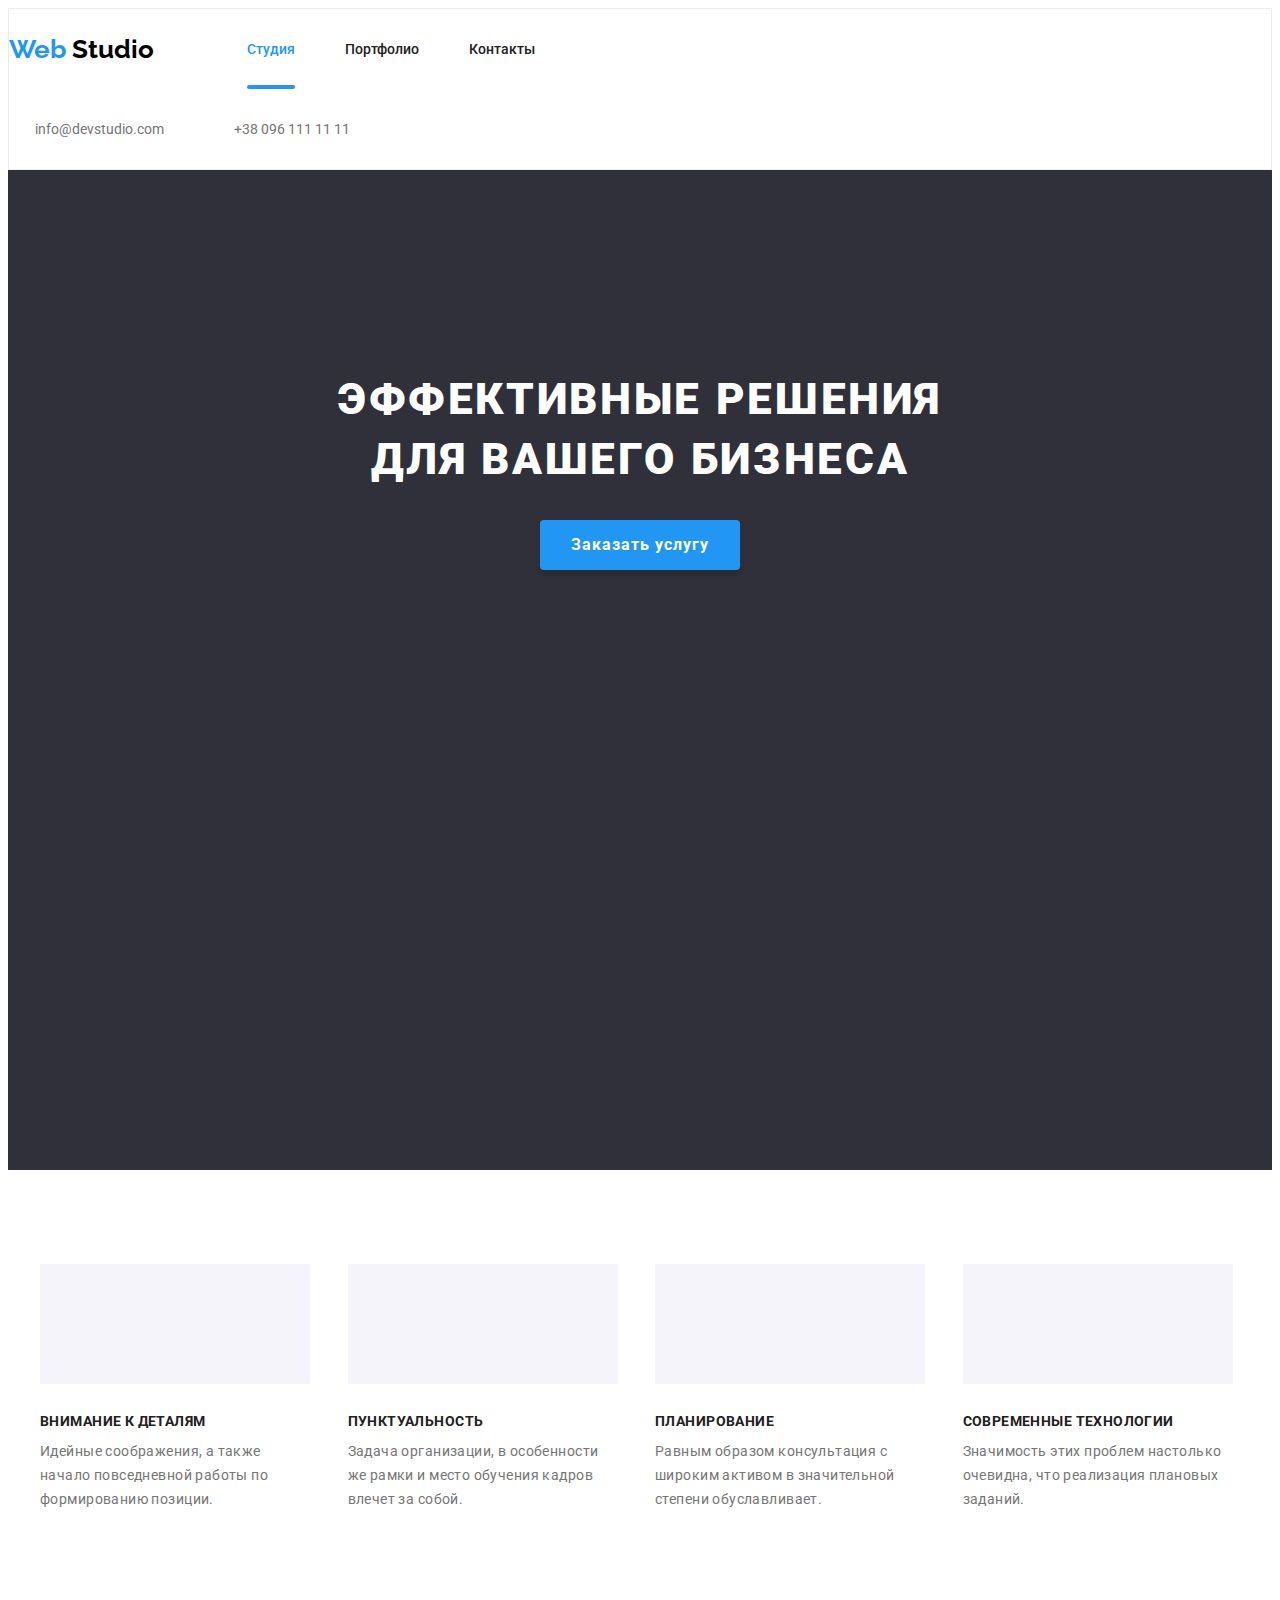
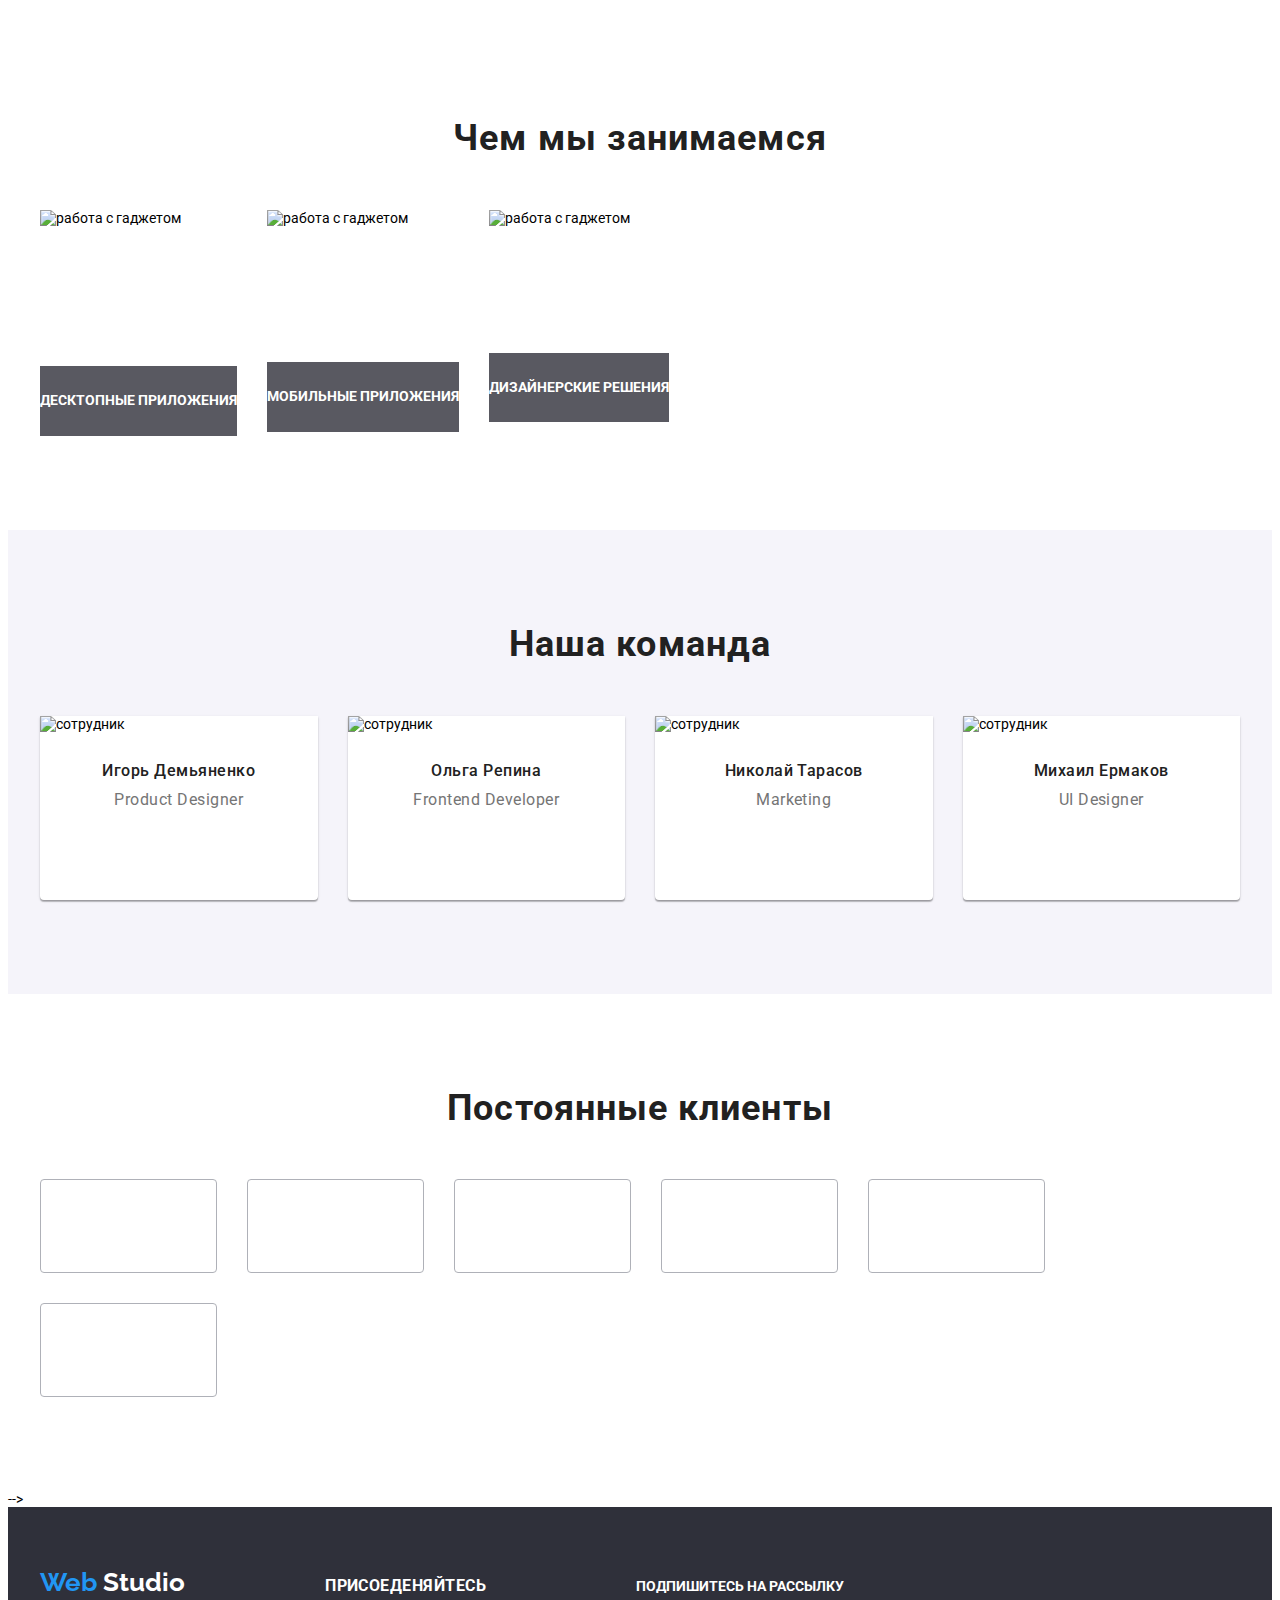
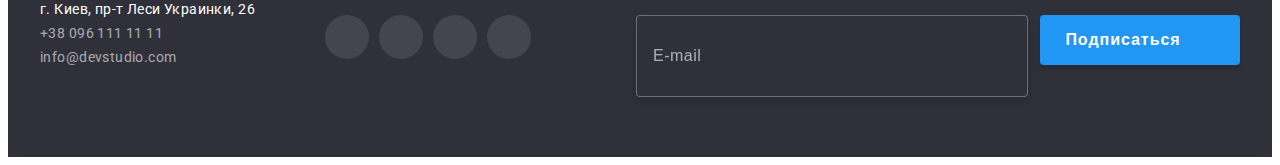
==== index.html @ 752e6f94 "Add pic" ====
<!DOCTYPE html>
<html lang="ru">
	<head>
		<meta charset="UTF-8" />
		<meta http-equiv="X-UA-Compatible" content="IE=edge" />
		<meta
			name="viewport"
			content="width=device-width, initial-scale=1.0"
		/>
		<title>WebStudio</title>
		<link
			rel="preconnect"
			href="https://fonts.googleapis.com"
		/>
		<link
			rel="preconnect"
			href="https://fonts.gstatic.com"
			crossorigin
		/>
		<link
			href="https://fonts.googleapis.com/css2?family=Montserrat:ital,wght@0,700;1,400&family=Raleway:wght@700&family=Roboto:wght@400;500;700;900&display=swap"
			rel="stylesheet"
		/>
		<link
			rel="stylesheet"
			href="https://cdnjs.cloudflare.com/ajax/libs/modern-normalize/1.1.0/modern-normalize.min.css"
			integrity="sha512-wpPYUAdjBVSE4KJnH1VR1HeZfpl1ub8YT/NKx4PuQ5NmX2tKuGu6U/JRp5y+Y8XG2tV+wKQpNHVUX03MfMFn9Q=="
			crossorigin="anonymous"
			referrerpolicy="no-referrer"
		/>
		<link rel="stylesheet" href="./css/main.css" />
	</head>
	<body class="body">
		<header class="header"
			<div class="conteiner">
				<nav class="nav">
					<a class="logo header__logo link" href="">
						<span class="logo-web">Web</span>
						Studio
					</a>
					<ul class="nav__list list">
						<li>
							<a
								class="nav__link link current"
								href="./index.html"
							>
								Студия
							</a>
						</li>
						<li>
							<a
								class="nav__link link"
								href="./portfolio.html"
							>
								Портфолио
							</a>
						</li>
						<li>
							<a class="nav__link link" href="">
								Контакты
							</a>
						</li>
					</ul>
				</nav>
				<ul class="adress list">
					<li>
						<a
							class="adress__mail link"
							href="mailme:info@devstudio.com"
						>
							<svg
								class="adress__mail-icon"
								width="16"
								height="12"
							>
								<use
									href="./images/symbol-defs.svg#icon-icon-mail"
								></use>
							</svg>
							info@devstudio.com
						</a>
					</li>
					<li>
						<a
							class="adress__tel link"
							href="tel:+380961111111"
						>
							<svg
								class="adress__tel-icon"
								width="10"
								height="16"
							>
								<use
									href="./images/symbol-defs.svg#icon-icon-tel"
								></use>
							</svg>
							+38 096 111 11 11
						</a>
					</li>
				</ul>
			</div>
		</header>
		<main>
			<section class="hero">
				<div class="conteiner">
					<h1 class="hero__text">
						Эффективные решения для вашего бизнеса
					</h1>
					<button
						class="hero__button button"
						type="button"
						data-modal-open
					>
						Заказать услугу
					</button>
				</div>
			</section>
			<section class="benefits section">
				<div class="conteiner">
					<h2 class="visually-hidden">преимущества</h2>
					<ul class="benefits__list list">
						<li class="benefits__li li">
							<div class="benefits__link link">
								<svg
									class="benefits__icon"
									width="70"
									height="70"
								>
									<use
										href="./images/symbol-defs.svg#icon-antenna"
									></use>
								</svg>
							</div>
							<h3 class="benefits__pre-text pre-text">
								Внимание к деталям
							</h3>
							<p class="benefits__text text">
								Идейные соображения, а также начало
								повседневной работы по формированию позиции.
							</p>
						</li>
						<li class="benefits__li li">
							<div class="benefits__link link">
								<svg
									class="benefits__icon"
									width="70"
									height="70"
								>
									<use
										href="./images/symbol-defs.svg#icon-clock"
									></use>
								</svg>
							</div>
							<h3 class="benefits__pre-text pre-text">
								Пунктуальность
							</h3>
							<p class="benefits__text text">
								Задача организации, в особенности же рамки и
								место обучения кадров влечет за собой.
							</p>
						</li>
						<li class="benefits__li li">
							<div class="benefits__link link">
								<svg
									class="benefits__icon"
									width="70"
									height="70"
								>
									<use
										href="./images/symbol-defs.svg#icon-diagram"
									></use>
								</svg>
							</div>
							<h3 class="benefits__pre-text pre-text">
								Планирование
							</h3>
							<p class="benefits__text text">
								Равным образом консультация с широким
								активом в значительной степени
								обуславливает.
							</p>
						</li>
						<li class="benefits__li li">
							<div class="benefits__link link">
								<svg
									class="benefits__icon"
									width="70"
									height="70"
								>
									<use
										href="./images/symbol-defs.svg#icon-astronaut"
									></use>
								</svg>
							</div>
							<h3 class="benefits__pre-text pre-text">
								Современные технологии
							</h3>
							<p class="benefits__text text">
								Значимость этих проблем настолько очевидна,
								что реализация плановых заданий.
							</p>
						</li>
					</ul>
				</div>
			</section>
			<section class="about section">
				<div class="conteiner">
					<h2 class="about__text top-text">
						Чем мы занимаемся
					</h2>
					<ul class="about__list list">
						<li class="about__li li">
							<img
								src="./images/work-on-gadjet-1.jpg"
								alt="работа с гаджетом"
								width="370"
								height="294"
							/>
							<h3 class="about__title">Десктопные приложения</h3>
						</li>
						<li class="about__li li">
							<img
								src="./images/work-on-gadjet-2.jpg"
								alt="работа с гаджетом"
								width="370"
								height="294"
							/>
							<h3 class="about__title">Мобильные приложения</h3>
						</li>
						<li class="about__li li">
							<img
								src="./images/work-on-gadjet-3.jpg"
								alt="работа с гаджетом"
								width="370"
								height="294"
							/>
							<h3 class="about__title">Дизайнерские решения</h3>
						</li>
					</ul>
				</div>
			</section>
			<section class="team section">
				<div class="conteiner">
					<h2 class="team__text text">Наша команда</h2>
					<ul class="team__list list">
						<li class="team__li li">
							<picture>		
								<source srcset="
								./images/team-1.jpg 1x,
								./images/team-1-2x.jpg 2x
								"
								media="(min-width: 1200px)"
								>
								<source srcset="
								./images/team-1-tab.jpg 1x,
								./images/team-1-tab-2x.jpg 2x
								"
								media="(min-width: 768px)"
								>
								<source srcset="
								./images/team-1-mob.jpg 1x,
								./images/team-1-mob-2x.jpg 2x
								"
								media="(min-width: 320px)"
								>
								<img
								src="./images/team-1-mob.jpg"
								alt="сотрудник"
								width="450"
								/>
							</picture>
							<div class="team__name">
								<h3 class="team__user text">
									Игорь Демьяненко
								</h3>
								<p lang="en" class="team__user-en text">
									Product Designer
								</p>
								<div class="conect">
								<ul class="conect__list list">
									<li class="conect__li li">
										<a
											href=""
											class="conect__link team-conect__link link"
										>
											<svg
												class="conect__icon"
												width="20"
												height="20"
											>
												<use
													href="./images/symbol-defs.svg#icon-instagram"
												></use>
											</svg>
										</a>
									</li>
									<li class="conect__li li">
										<a
											href=""
											class="conect__link team-conect__link  link"
										>
											<svg
												class="conect__icon"
												width="20"
												height="20"
											>
												<use
													href="./images/symbol-defs.svg#icon-twitter"
												></use>
											</svg>
										</a>
									</li>
									<li class="conect__li li">
										<a
											href=""
											class="conect__link team-conect__link  link"
										>
											<svg
												class="conect__icon"
												width="20"
												height="20"
											>
												<use
													href="./images/symbol-defs.svg#icon-facebook"
												></use>
											</svg>
										</a>
									</li>
									<li class="conect__li li">
										<a
											href=""
											class="conect__link team-conect__link  link"
										>
											<svg
												class="conect__icon"
												width="20"
												height="20"
											>
												<use
													href="./images/symbol-defs.svg#icon-linkedin"
												></use>
											</svg>
										</a>
									</li>
								</ul>
								</div>
							</div>
						</li>
						<li class="team__li li">
							<picture>		
								<source srcset="
								./images/team-2.jpg 1x,
								./images/team-2-2x.jpg 2x
								"
								media="(min-width: 1200px)"
								>
								<source srcset="
								./images/team-2-tab.jpg 1x,
								./images/team-2-tab-2x.jpg 2x
								"
								media="(min-width: 768px)"
								>
								<source srcset="
								./images/team-2-mob.jpg 1x,
								./images/team-2-mob-2x.jpg 2x
								"
								media="(min-width: 320px)"
								>
								<img
								src="./images/team-2-mob.jpg"
								alt="сотрудник"
								width="450"
								/>
							</picture>
							<div class="team__name">
								<h3 class="team__user text">Ольга Репина</h3>
								<p lang="en" class="team__user-en text">
									Frontend Developer
								</p>
								<div class="conect">
								<ul class="conect__list list">
									<li class="conect__li li">
										<a
											href=""
											class="conect__link team-conect__link  link"
										>
											<svg
												class="conect__icon"
												width="20"
												height="20"
											>
												<use
													href="./images/symbol-defs.svg#icon-instagram"
												></use>
											</svg>
										</a>
									</li>
									<li class="conect__li li">
										<a
											href=""
											class="conect__link team-conect__link  link"
										>
											<svg
												class="conect__icon"
												width="20"
												height="20"
											>
												<use
													href="./images/symbol-defs.svg#icon-twitter"
												></use>
											</svg>
										</a>
									</li>
									<li class="conect__li li">
										<a
											href=""
											class="conect__link team-conect__link  link"
										>
											<svg
												class="conect__icon"
												width="20"
												height="20"
											>
												<use
													href="./images/symbol-defs.svg#icon-facebook"
												></use>
											</svg>
										</a>
									</li>
									<li class="conect__li li">
										<a
											href=""
											class="conect__link team-conect__link  link"
										>
											<svg
												class="conect__icon"
												width="20"
												height="20"
											>
												<use
													href="./images/symbol-defs.svg#icon-linkedin"
												></use>
											</svg>
										</a>
									</li>
								</ul>
								</div>
							</div>
						</li>
						<li class="team__li li">
							<picture>		
								<source srcset="
								./images/team-3.jpg 1x,
								./images/team-3-2x.jpg 2x
								"
								media="(min-width: 1200px)"
								>
								<source srcset="
								./images/team-3-tab.jpg 1x,
								./images/team-3-tab-2x.jpg 2x
								"
								media="(min-width: 768px)"
								>
								<source srcset="
								./images/team-3-mob.jpg 1x,
								./images/team-3-mob-2x.jpg 2x
								"
								media="(min-width: 320px)"
								>
								<img
								src="./images/team-3-mob.jpg"
								alt="сотрудник"
								width="450"
								/>
							</picture>
							<div class="team__name">
								<h3 class="team__user text">
									Николай Тарасов
								</h3>
								<p lang="en" class="team__user-en text">
									Marketing
								</p>
								<div class="conect">
								<ul class="conect__list list">
									<li class="conect__li li">
										<a
											href=""
											class="conect__link team-conect__link  link"
										>
											<svg
												class="conect__icon"
												width="20"
												height="20"
											>
												<use
													href="./images/symbol-defs.svg#icon-instagram"
												></use>
											</svg>
										</a>
									</li>
									<li class="conect__li li">
										<a
											href=""
											class="conect__link team-conect__link  link"
										>
											<svg
												class="conect__icon"
												width="20"
												height="20"
											>
												<use
													href="./images/symbol-defs.svg#icon-twitter"
												></use>
											</svg>
										</a>
									</li>
									<li class="conect__li li">
										<a
											href=""
											class="conect__link team-conect__link  link"
										>
											<svg
												class="conect__icon"
												width="20"
												height="20"
											>
												<use
													href="./images/symbol-defs.svg#icon-facebook"
												></use>
											</svg>
										</a>
									</li>
									<li class="conect__li li">
										<a
											href=""
											class="conect__link team-conect__link  link"
										>
											<svg
												class="conect__icon"
												width="20"
												height="20"
											>
												<use
													href="./images/symbol-defs.svg#icon-linkedin"
												></use>
											</svg>
										</a>
									</li>
								</ul>
							</div>
							</div>
						</li>
						<li class="team__li li">
							<picture>		
								<source srcset="
								./images/team-4.jpg 1x,
								./images/team-4-2x.jpg 2x
								"
								media="(min-width: 1200px)"
								>
								<source srcset="
								./images/team-4-tab.jpg 1x,
								./images/team-4-tab-2x.jpg 2x
								"
								media="(min-width: 768px)"
								>
								<source srcset="
								./images/team-4-mob.jpg 1x,
								./images/team-4-mob-2x.jpg 2x
								"
								media="(min-width: 320px)"
								>
								<img
								src="./images/team-4-mob.jpg"
								alt="сотрудник"
								width="450"
								/>
							</picture>
							<div class="team__name">
								<h3 class="team__user text">
									Михаил Ермаков
								</h3>
								<p lang="en" class="team__user-en text">
									UI Designer
								</p>
								<div class="conect">
								<ul class="conect__list list">
									<li class="conect__li li">
										<a
											href=""
											class="conect__link team-conect__link  link"
										>
											<svg
												class="conect__icon"
												width="20"
												height="20"
											>
												<use
													href="./images/symbol-defs.svg#icon-instagram"
												></use>
											</svg>
										</a>
									</li>
									<li class="conect__li li">
										<a
											href=""
											class="conect__link team-conect__link  link"
										>
											<svg
												class="conect__icon"
												width="20"
												height="20"
											>
												<use
													href="./images/symbol-defs.svg#icon-twitter"
												></use>
											</svg>
										</a>
									</li>
									<li class="conect__li li">
										<a
											href=""
											class="conect__link team-conect__link  link"
										>
											<svg
												class="conect__icon"
												width="20"
												height="20"
											>
												<use
													href="./images/symbol-defs.svg#icon-facebook"
												></use>
											</svg>
										</a>
									</li>
									<li class="conect__li li">
										<a
											href=""
											class="conect__link team-conect__link  link"
										>
											<svg
												class="conect__icon"
												width="20"
												height="20"
											>
												<use
													href="./images/symbol-defs.svg#icon-linkedin"
												></use>
											</svg>
										</a>
									</li>
								</ul>
							</div>
							</div>
						</li>
					</ul>
				</div>
			</section>
			<section class="client">
				<div class="conteiner">
					<h2 class="client__text text">
						Постоянные клиенты
					</h2>
					<ul class="client__list list">
						<li class="client__li li">
							<a href="" class="client__link link">
								<svg class="client__icon">
									<use
										href="./images/symbol-defs.svg#icon-Logo1"
									></use>
								</svg>
							</a>
						</li>
						<li class="client__li li">
							<a href="" class="client__link link">
								<svg class="client__icon">
									<use
										href="./images/symbol-defs.svg#icon-Logo2"
									></use>
								</svg>
							</a>
						</li>
						<li class="client__li li">
							<a href="" class="client__link link">
								<svg class="client__icon">
									<use
										href="./images/symbol-defs.svg#icon-Logo3"
									></use>
								</svg>
							</a>
						</li>
						<li class="client__li li">
							<a href="" class="client__link link">
								<svg class="client__icon">
									<use
										href="./images/symbol-defs.svg#icon-Logo4"
									></use>
								</svg>
							</a>
						</li>
						<li class="client__li li">
							<a href="" class="client__link link">
								<svg class="client__icon">
									<use
										href="./images/symbol-defs.svg#icon-Logo5"
									></use>
								</svg>
							</a>
						</li>
						<li class="client__li li">
							<a href="" class="client__link link">
								<svg class="client__icon">
									<use
										href="./images/symbol-defs.svg#icon-Logo6"
									></use>
								</svg>
							</a>
						</li>
					</ul>
				</div>
			</section> -->
		</main>
		<footer class="footer">
			<div class="footer__div conteiner">
				<div class="footer-adress">
					<div class="logo">
						<a class="logo footer__logo link" href="">
							<span class="logo-web">Web</span>
							Studio
						</a>
					</div>
					<address class="address">
						<ul class="address__list list">
							<li class="address__li li">
								<a
									class="address__link link"
									href="https://goo.gl/maps/4PKTX66ogqM9RahL6"
									target="_blank"
									rel="noopener noreferrer"
								>
									<span>
										г. Киев, пр-т Леси Украинки, 26
									</span>
								</a>
							</li>
							<li class="address__li li">
								<a
									class="address__tel link"
									href="tel:+380961111111"
								>
									+38 096 111 11 11
								</a>
							</li>
							<li class="address__li li">
								<a
									class="address__mail link"
									href="mailme:info@devstudio.com"
								>
									info@devstudio.com
								</a>
							</li>
						</ul>
					</address>
				</div>
				<div class="conect">
					<h2 class="conect__text">ПРИСОЕДЕНЯЙТЕСЬ</h2>
					<div class="footer-social">
					<ul class="conect__list list">
						<li class="conect__li li">
							<a href="" class="conect__link footer-conect__ink  link">
								<svg
									class="conect__icon"
									width="20"
									height="20"
								>
									<use
										href="./images/symbol-defs.svg#icon-instagram"
									></use>
								</svg>
							</a>
						</li>
						<li class="conect__li li">
							<a href="" class="conect__link footer-conect__ink link">
								<svg
									class="conect__icon"
									width="20"
									height="20"
								>
									<use
										href="./images/symbol-defs.svg#icon-twitter"
									></use>
								</svg>
							</a>
						</li>
						<li class="conect__li li">
							<a href="" class="conect__link footer-conect__ink link">
								<svg
									class="conect__icon"
									width="20"
									height="20"
								>
									<use
										href="./images/symbol-defs.svg#icon-facebook"
									></use>
								</svg>
							</a>
						</li>
						<li class="conect__li li">
							<a href="" class="conect__link footer-conect__ink link">
								<svg
									class="conect__icon"
									width="20"
									height="20"
								>
									<use
										href="./images/symbol-defs.svg#icon-linkedin"
									></use>
								</svg>
							</a>
						</li>
					</ul>
					</div>
				</div>
				<div class="subscribe">
					<b class="subscribe__title">
						Подпишитесь на рассылку
					</b>
					<form>
						<div class="subscribe__form">
							<label for="email" class="form-mail"></label>
							<input
								class="subscribe__mail"
								type="email"
								name="mail"
								id="email"
								placeholder="E-mail"
							/>
							<button class="subscribe__button" type="submit">
								Подписаться
								<svg
									class="subscribe__button-icon"
									width="24"
									height="24"
								>
									<use
										href="./images/symbol-defs.svg#icon-icon-send"
									></use>
								</svg>
							</button>
						</div>
					</form>
				</div>
			</div>
		</footer>
		<div class="backdrop is-hidden" data-modal>
			<div class="modal">
				<button
					type="button"
					class="modal-close"
					data-modal-close
				>
					<svg
						class="conect-sotial-icon"
						width="11"
						height="11"
					>
						<use
							href="./images/symbol-defs.svg#close-black"
						></use>
					</svg>
				</button>
				<p class="modal-titel">
					Оставьте свои данные, мы вам перезвоним
				</p>
				<form>
					<div class="modal-field">
						<label for="user-name" class="modal-label">
							Имя
						</label>
						<div class="input-wrap">
							<input
								type="text"
								class="modal-input"
								name="user-name"
								required
								id="user-name"
							/>
							<svg
								class="modal-icon"
								width="18"
								height="18"
							>
								<use
									href="./images/symbol-defs.svg#icon-person"
								></use>
							</svg>
						</div>
					</div>
					<div class="modal-field">
						<label for="user-tel" class="modal-label">
							Телефон
						</label>
						<div class="input-wrap">
							<input
								type="tel"
								class="modal-input"
								name="user-tel"
								required
								id="user-tel"
							/>
							<svg
								class="modal-icon"
								width="18"
								height="18"
							>
								<use
									href="./images/symbol-defs.svg#icon-phone"
								></use>
							</svg>
						</div>
					</div>
					<div class="modal-field">
						<label for="user-email" class="modal-label">
							Почта
						</label>
						<div class="input-wrap">
							<input
								type="email"
								class="modal-input"
								name="user-email"
								required
								id="user-email"
							/>
							<svg
								class="modal-icon"
								width="18"
								height="18"
							>
								<use
									href="./images/symbol-defs.svg#icon-email"
								></use>
							</svg>
						</div>
					</div>
					<div class="modal-field">
						<label for="user-text" class="modal-label">
							Коментарий
						</label>
						<textarea
							name="user-text"
							id="user-text"
							placeholder="Введите текст"
							class="modal-text"
						></textarea>
					</div>
					<div class="modal-field">
						<input
							type="checkbox"
							name="privacy"
							id="privacy"
							class="modal-check visually-hidden"
							value="true"
						/>
						<label for="privacy" class="modal-privicy">
							Соглашаюсь с рассылкой и принимаю
							<a class="privacy-link" href="">
								Условия договора
							</a>
						</label>
					</div>
					<button type="submit" class="modal-button">
						Отправить
					</button>
				</form>
			</div>
		</div>
		<script src="./js/modal.js"></script>
	</body>
</html>
---- css/main.css ----
p,
h1,
h2,
h3,
h4,
h5,
h6 {
  margin: 0;
}

ul,
ol {
  margin: 0;
  padding-left: 0;
}

button {
  cursor: pointer;
}

img {
  display: block;
  max-width: 100%;
  height: auto;
  width: 100%;
}

body {
  font-family: "Roboto", sans-serif;
  font-size: 14px;
}

.list {
  list-style: none;
}

.link {
  text-decoration: none;
}

.pre-text {
  color: var(--main-txt-color);
}

.text {
  color: var(--paragraf-txt-color);
  font-family: "Roboto";
}

.section {
  padding: 94px 0;
}

.button {
  cursor: pointer;
}

:root {
  --paragraf-txt-color: #757575;
  --main-txt-color: #212121;
  --accent-color: #2196f3;
  --white-color: #ffffff;
}

.visually-hidden {
  position: absolute;
  white-space: nowrap;
  width: 1px;
  height: 1px;
  overflow: hidden;
  border: 0;
  padding: 0;
  clip: rect(0 0 0 0);
  clip-path: inset(50%);
  margin: -1px;
}

.conteiner {
  margin-left: auto;
  margin-right: auto;
  padding-left: 15px;
  padding-right: 15px;
}
@media screen and (min-width: 480px) {
  .conteiner {
    width: 480px;
  }
}
@media screen and (min-width: 768px) {
  .conteiner {
    width: 768px;
  }
}
@media screen and (min-width: 1200px) {
  .conteiner {
    width: 1200px;
  }
}

.conect__list {
  display: flex;
  justify-content: center;
}

.conect__li {
  width: 44px;
  height: 44px;
  margin-right: 10px;
}

.conect__li:last-child {
  margin: 0;
}

.conect__link {
  width: 100%;
  height: 100%;
  border-radius: 50%;
  display: flex;
  align-items: center;
  justify-content: center;
}

.conect__icon {
  fill: currentColor;
  transition: transform 250ms cubic-bezier(0.4, 0, 0.2, 1);
}

.conect__link:hover,
.conect__link:focus {
  background-color: var(--accent-color);
  color: var(--white-color);
}

.backdrop {
  width: 100%;
  height: 100%;
  background-color: rgba(0, 0, 0, 0.2);
  position: fixed;
  top: 0;
  transition: opacity 300ms, visibility 300ms;
}

.modal {
  width: 528px;
  min-height: 581px;
  background-color: var(--white-color);
  box-shadow: 0px 1px 3px rgba(0, 0, 0, 0.12), 0px 1px 1px rgba(0, 0, 0, 0.14), 0px 2px 1px rgba(0, 0, 0, 0.2);
  border-radius: 4px;
  position: absolute;
  top: 50%;
  left: 50%;
  transform: translate(-50%, -50%) scale(1);
  transition: transform 250ms;
  padding: 40px;
}
.backdrop.is-hidden .modal {
  transform: translate -50%, -50% scale(0);
}

.modal-close {
  width: 30px;
  height: 30px;
  background-color: transparent;
  border: 1px solid rgba(0, 0, 0, 0.1);
  border-radius: 50%;
  position: absolute;
  top: 8px;
  right: 8px;
}

.is-hidden {
  visibility: hidden;
  opacity: 0;
  pointer-events: none;
}

.modal-titel {
  text-align: center;
  font-weight: 700;
  font-size: 20px;
  margin-bottom: 12px;
}

.modal-field {
  margin-bottom: 10px;
}

.input-wrap {
  position: relative;
}

.modal-icon {
  position: absolute;
  left: 12px;
  top: 50%;
  transform: translateY(-50%);
}
.modal-input:focus + .modal-icon {
  fill: var(--accent-color);
}

.modal-input {
  width: 100%;
  height: 40px;
  border: 1px solid rgba(33, 33, 33, 0.2);
  border-radius: 4px;
  padding-left: 42px;
  outline: none;
}
.modal-input:focus {
  border-color: var(--accent-color);
}

.modal-label {
  font-weight: 400;
  font-size: 12px;
  color: var(--paragraf-txt-color);
  margin-bottom: 4px;
}

.modal-text {
  width: 100%;
  height: 120px;
  border: 1px solid rgba(33, 33, 33, 0.2);
  border-radius: 4px;
  margin-bottom: 10px;
  resize: none;
  outline: none;
  padding-left: 16px;
  font-size: 14px;
}
.modal-text:focus {
  border-color: var(--accent-color);
}

.modal-privicy {
  font-weight: 400;
  font-size: 14px;
  color: var(--paragraf-txt-color);
  padding-bottom: 30px;
  display: flex;
  padding-left: 12px;
}
.modal-privicy::before {
  content: "";
  width: 16px;
  height: 15px;
  border: 2px solid var(--main-txt-color);
  border-radius: 3px;
  margin-right: 5px;
}

.modal-check:checked + .modal-privicy::before {
  background-color: var(--accent-color);
  background-image: url(../images/icon\ check.svg);
  border: none;
  background-repeat: no-repeat;
  background-position: center;
}

.privacy-link {
  margin-left: 4px;
  color: var(--accent-color);
}

.modal-button {
  min-width: 200px;
  height: 50px;
  font-family: inherit;
  font-weight: 700;
  font-size: 16px;
  line-height: 1.87;
  display: flex;
  align-items: center;
  text-align: center;
  letter-spacing: 0.06em;
  color: var(--white-color);
  background-color: var(--accent-color);
  border: 1px soild var(--accent-color);
  box-shadow: 0px 4px 4px rgba(0, 0, 0, 0.15);
  border-radius: 4px;
  display: block;
  margin-right: auto;
  margin-left: auto;
  transition: transform 250ms cubic-bezier(0.4, 0, 0.2, 1);
}

.logo {
  font-family: "Raleway", sans-serif;
  font-weight: 700;
  font-size: 26px;
  line-height: 1.19;
}

.logo-web {
  color: var(--accent-color);
}

.header {
  border: 1px solid #ececec;
}
.header .conteiner {
  display: flex;
}

.nav {
  display: flex;
  align-items: center;
}

.nav__list {
  display: flex;
}

.adress {
  display: flex;
  align-items: center;
  margin-left: auto;
}

.nav__list :not(:last-child) {
  margin-right: 50px;
}

.header__logo {
  color: black;
  margin-right: 93px;
}

.adress :not(:last-child) {
  margin-right: 50px;
}

.nav__link {
  color: var(--main-txt-color);
  font-weight: 500;
  display: block;
  padding: 32px 0;
  transition: transform 250ms cubic-bezier(0.4, 0, 0.2, 1);
}

.nav__link:hover,
.nav__link:focus {
  color: var(--accent-color);
}

.current {
  color: var(--accent-color);
}

.adress__mail,
.adress__tel {
  color: var(--paragraf-txt-color);
  display: block;
  padding: 32px 0;
  display: flex;
  transition: transform 250ms cubic-bezier(0.4, 0, 0.2, 1);
}

.adress__tel:hover,
.adress__tel:focus,
.adress__mail:hover,
.hadress__tel:focus {
  color: var(--accent-color);
}

.nav__link.current {
  position: relative;
  color: var(--accent-color);
}

.nav__link.current:after {
  content: "";
  position: absolute;
  width: 100%;
  height: 4px;
  background-color: var(--accent-color);
  border-radius: 2px;
  left: 0;
  bottom: 0;
}

.adress__mail-icon {
  fill: currentColor;
  margin-right: 10px;
}

.adress__tel-icon {
  fill: currentColor;
  margin-right: 10px;
}

.hero {
  background-color: #2f303a;
  background-image: linear-gradient(rgba(47, 48, 58, 0.4), rgba(47, 48, 58, 0.4)), url(../images/Hero-bg-mob.jpg);
  height: 600px;
  max-width: 1600px;
  background-repeat: no-repeat;
  background-position: center;
  background-size: cover;
  margin-right: auto;
  margin-left: auto;
  padding-top: 200px;
  padding-bottom: 200px;
}
@media (min-device-pixel-ratio: 2), (min-resolution: 192dpi), (min-resolution: 2dppx) {
  .hero {
    background-image: linear-gradient(rgba(47, 48, 58, 0.4), rgba(47, 48, 58, 0.4)), url(../images/Hero-bg-mob-2x.jpg);
  }
}
@media screen and (min-width: 768px) {
  .hero {
    background-image: linear-gradient(rgba(47, 48, 58, 0.4), rgba(47, 48, 58, 0.4)), url(../images/Hero-bg-tab.jpg);
  }
}
@media screen and (min-width: 768px) and (min-device-pixel-ratio: 2), screen and (min-width: 768px) and (min-resolution: 192dpi), screen and (min-width: 768px) and (min-resolution: 2dppx) {
  .hero {
    background-image: linear-gradient(rgba(47, 48, 58, 0.4), rgba(47, 48, 58, 0.4)), url(../images/Hero-bg-tab-2x.jpg);
  }
}
@media screen and (min-width: 1200px) {
  .hero {
    background-image: linear-gradient(rgba(47, 48, 58, 0.4), rgba(47, 48, 58, 0.4)), url(../images/Hero-bg.jpg);
  }
}
@media screen and (min-width: 1200px) and (min-device-pixel-ratio: 2), screen and (min-width: 1200px) and (min-resolution: 192dpi), screen and (min-width: 1200px) and (min-resolution: 2dppx) {
  .hero {
    background-image: linear-gradient(rgba(47, 48, 58, 0.4), rgba(47, 48, 58, 0.4)), url(../images/Hero-bg-2x.jpg);
  }
}

.hero__text {
  font-weight: 900;
  font-size: 44px;
  line-height: 1.36;
  text-align: center;
  letter-spacing: 0.06em;
  text-transform: uppercase;
  color: var(--white-color);
  margin-bottom: 30px;
  margin-right: auto;
  margin-left: auto;
  max-width: 696px;
}

.hero__button {
  min-width: 200px;
  height: 50px;
  font-family: inherit;
  font-weight: 700;
  font-size: 16px;
  line-height: 1.87;
  display: flex;
  align-items: center;
  text-align: center;
  letter-spacing: 0.06em;
  color: var(--white-color);
  background-color: var(--accent-color);
  border: 1px soild var(--accent-color);
  box-shadow: 0px 4px 4px rgba(0, 0, 0, 0.15);
  border-radius: 4px;
  display: block;
  margin-right: auto;
  margin-left: auto;
  transition: transform 250ms cubic-bezier(0.4, 0, 0.2, 1);
}

.hero__button:hover,
.hero__button:focus {
  background-color: #188ce8;
}

.benefits {
  padding-bottom: 60px;
  padding-top: 60px;
}
@media screen and (min-width: 1200px) {
  .benefits {
    padding-bottom: 94px;
    padding-top: 94px;
  }
}
.benefits__list {
  display: flex;
  flex-wrap: wrap;
  gap: 30px;
}
@media screen and (min-width: 768px) {
  .benefits__li {
    width: calc((100% - 30px) / 2);
  }
}
@media screen and (min-width: 1200px) {
  .benefits__li {
    width: calc((100% - 90px) / 4);
  }
}
.benefits__pre-text {
  font-weight: 700;
  font-size: 14px;
  line-height: 1.14;
  letter-spacing: 0.03em;
  text-transform: uppercase;
  color: var(--main-txt-color);
  margin-bottom: 10px;
}
.benefits__text {
  line-height: 1.71;
  letter-spacing: 0.03em;
  color: var(--paragraf-txt-color);
  margin-bottom: 18px;
  width: 270px;
}
.benefits__link {
  width: 270px;
  height: 120px;
  display: flex;
  align-items: center;
  justify-content: center;
  background-color: #f5f4fa;
  margin-bottom: 30px;
}

.about__text {
  font-weight: 700;
  font-size: 36px;
  line-height: 1.16;
  letter-spacing: 0.03em;
  color: var(--main-txt-color);
  margin-bottom: 50px;
  display: flex;
  justify-content: center;
}
.about__list {
  display: flex;
  flex-wrap: wrap;
  gap: 30px;
}
@media screen and (min-width: 768px) {
  .about__list {
    width: 768px;
  }
}
@media screen and (min-width: 1200px) {
  .about__list {
    width: 1200px;
  }
}

.about__title {
  width: 100%;
  left: 0;
  bottom: 0;
  padding: 27px 0;
  font-size: 14px;
  line-height: 1.14;
  text-align: center;
  text-transform: uppercase;
  color: var(--white-color);
  background: rgba(47, 48, 58, 0.8);
}

.team {
  background-color: #f5f4fa;
}
@media screen and (min-width: 1200px) {
  .team {
    padding-bottom: 94px;
    padding-top: 94px;
  }
}
.team__text {
  font-weight: 700;
  font-size: 36px;
  line-height: 1.16;
  letter-spacing: 0.03em;
  color: var(--main-txt-color);
  margin-bottom: 50px;
  display: flex;
  justify-content: center;
}
.team__list {
  display: flex;
  flex-wrap: wrap;
  gap: 30px;
}
.team__li {
  background-color: var(--white-color);
  box-shadow: 0px 1px 3px rgba(0, 0, 0, 0.12), 0px 1px 1px rgba(0, 0, 0, 0.14), 0px 2px 1px rgba(0, 0, 0, 0.2);
  border-radius: 0px 0px 4px 4px;
}
@media screen and (min-width: 768px) {
  .team__li {
    width: calc((100% - 30px) / 2);
  }
}
@media screen and (min-width: 1200px) {
  .team__li {
    width: calc((100% - 90px) / 4);
  }
}
.team__name {
  padding-top: 30px;
  padding-bottom: 30px;
}
.team__user {
  font-weight: 500;
  font-size: 16px;
  line-height: 1.18;
  letter-spacing: 0.03em;
  color: var(--main-txt-color);
  margin-bottom: 10px;
  display: flex;
  justify-content: center;
}
.team__user-en {
  font-size: 16px;
  line-height: 1.18;
  letter-spacing: 0.03em;
  color: var(--paragraf-txt-color);
  display: flex;
  justify-content: center;
  margin-bottom: 16px;
}

.team-conect__link {
  background-color: var(--white-color);
  color: #afb1b8;
}

.client {
  background-color: var(--white-color);
  padding-bottom: 60px;
  padding-top: 60px;
}
@media screen and (min-width: 1200px) {
  .client {
    padding-bottom: 94px;
    padding-top: 94px;
  }
}
.client__text {
  font-weight: 700;
  font-size: 36px;
  line-height: 1.16;
  letter-spacing: 0.03em;
  color: var(--main-txt-color);
  margin-bottom: 50px;
  display: flex;
  justify-content: center;
}
.client__list {
  display: flex;
  flex-wrap: wrap;
  gap: 30px;
}
.client__li {
  display: block;
  width: 170px;
  height: 92px;
  border: 1px solid #afb1b8;
  border-radius: 4px;
  width: calc((100% - 30px) / 2);
}
@media screen and (min-width: 768px) {
  .client__li {
    width: calc((100% - 60px) / 3);
  }
}
@media screen and (min-width: 1200px) {
  .client__li {
    width: calc((100% - 150px) / 6);
  }
}
.client__link {
  height: 100%;
  width: 100%;
  display: flex;
  align-items: center;
  justify-content: center;
  color: #afb1b8;
  transition: transform 250ms cubic-bezier(0.4, 0, 0.2, 1);
}
.client__li:hover, .client__li:focus, .client__link:hover, .client__link:focus {
  color: var(--accent-color);
  border-color: var(--accent-color);
}
.client__icon {
  fill: currentColor;
  height: 60px;
  width: 106px;
}

.section-work {
  background-color: var(--white-color);
  padding-bottom: 60px;
  padding-top: 60px;
}
@media screen and (min-width: 1200px) {
  .section-work {
    padding-bottom: 94px;
    padding-top: 94px;
  }
}

.button-ul {
  margin-bottom: 34px;
  display: flex;
  flex-wrap: wrap;
  gap: 8px;
}

.button-li {
  width: calc((100% - 24px) / 3);
}
@media screen and (min-width: 768px) {
  .button-li {
    width: calc((100% - 40px) / 5);
  }
}

.button-filter {
  border: none;
  font-family: inherit;
  font-weight: 500;
  font-size: 16px;
  line-height: 1.62;
  letter-spacing: 0.03em;
  color: var(--main-txt-color);
  border-radius: 4px;
  margin-left: 8px;
  padding: 6px 22px;
  transition: transform 250ms cubic-bezier(0.4, 0, 0.2, 1);
}

.button-filter:hover,
.button-filter:focus {
  background-color: var(--accent-color);
  color: var(--white-color);
}

.current-button {
  color: var(--white-color);
  background-color: var(--accent-color);
}

.work-list {
  display: flex;
  flex-wrap: wrap;
  gap: 30px;
}

.work-wrap {
  position: relative;
  overflow: hidden;
}

.work-li {
  background-color: var(--white-color);
  display: block;
  position: relative;
  transition: transform 250ms cubic-bezier(0.4, 0, 0.2, 1);
}
@media screen and (min-width: 768px) {
  .work-li {
    width: calc((100% - 30px) / 2);
  }
}
@media screen and (min-width: 1200px) {
  .work-li {
    width: calc((100% - 60px) / 3);
  }
}

.work-li:hover .work-li-text {
  transform: translateY(0);
}

.work-li-text {
  position: absolute;
  top: 0;
  color: var(--white-color);
  background-color: rgba(33, 150, 243, 0.9);
  line-height: 1.5;
  padding: 40px;
  height: 100%;
  transform: translateY(100%);
  transition: transform 250ms cubic-bezier(0.4, 0, 0.2, 1);
}

.work-li:hover,
.work-li:focus {
  box-shadow: 0px 1px 1px rgba(0, 0, 0, 0.12), 0px 4px 4px rgba(0, 0, 0, 0.06), 1px 4px 6px rgba(0, 0, 0, 0.16);
}

.work-li :not(:nth-child(3)) {
  margin-right: 0;
}

.work-name {
  font-weight: 700;
  font-size: 18px;
  line-height: 2;
  letter-spacing: 0.06em;
  color: var(--main-txt-color);
  margin-bottom: 4px;
}

.work-text {
  font-size: 16px;
  line-height: 1.87;
  letter-spacing: 0.03em;
  color: var(--paragraf-txt-color);
}

.work-card {
  display: block;
  background: #ffffff;
  border: 1px solid #eeeeee;
  width: 370px;
  border-top: 0;
  padding: 20px 24px;
}

.footer {
  background-color: #2f303a;
  padding-top: 60px;
  padding-bottom: 60px;
}

.footer__div {
  display: flex;
  align-items: baseline;
}

.address {
  box-sizing: border-box;
  margin-right: 70px;
}

.footer__logo {
  margin-bottom: 20px;
  color: var(--white-color);
}

.address__link {
  font-family: "Roboto";
  font-style: normal;
  line-height: 1.71;
  letter-spacing: 0.03em;
  color: var(--white-color);
}

.address__list {
  display: flex;
  flex-direction: column;
  margin-bottom: 9px;
}

.address__mail,
.address__tel {
  font-family: "Roboto";
  font-style: normal;
  line-height: 1.71;
  letter-spacing: 0.03em;
  color: rgba(255, 255, 255, 0.6);
  transition: transform 250ms cubic-bezier(0.4, 0, 0.2, 1);
}

.address__tel:hover,
.address__tel:focus,
.address__mail:hover,
.address__tel:focus {
  color: var(--accent-color);
}

.conect {
  box-sizing: border-box;
}

.conect__text {
  font-weight: 700;
  font-size: 16px;
  line-height: 1.14;
  letter-spacing: 0.03em;
  color: var(--white-color);
  margin-bottom: 20px;
}

.footer-conect__ink {
  background: rgba(255, 255, 255, 0.1);
  color: var(--white-color);
}

.online {
  padding-top: 72px;
  color: var(--white-color);
}

.subscribe {
  margin-left: auto;
  display: block;
}

.subscribe__title {
  display: inline-block;
  margin-bottom: 20px;
  font-size: 14px;
  font-weight: 700;
  line-height: 1.14;
  text-transform: uppercase;
  color: var(--white-color);
}

.subscribe__mail {
  width: 358px;
  height: 50px;
  padding: 15px 16px;
  margin-right: 12px;
  font-size: 16px;
  line-height: 1.25;
  display: flex;
  justify-content: center;
  align-items: center;
  letter-spacing: 0.03em;
  border: 1px solid rgba(255, 255, 255, 0.3);
  filter: drop-shadow(0px 4px 4px rgba(0, 0, 0, 0.15));
  border-radius: 4px;
  background: #2f303a;
  color: rgba(255, 255, 255, 0.6);
  outline: none;
  transition: border-color 250ms cubic-bezier(0.4, 0, 0.2, 1);
}

.subscribe__mail::placeholder {
  font-size: 16px;
  line-height: 1.25;
  color: rgba(255, 255, 255, 0.6);
}

.subscribe__mail:focus {
  border-color: var(--accent-color);
}

.subscribe__form {
  display: flex;
}

.subscribe__button {
  cursor: pointer;
  height: 50px;
  width: 200px;
  font-size: 16px;
  font-weight: 700;
  line-height: 1.88;
  display: inline-flex;
  justify-content: center;
  text-align: center;
  align-items: center;
  letter-spacing: 0.06em;
  background: var(--accent-color);
  box-shadow: 0px 4px 4px rgba(0, 0, 0, 0.15);
  border-radius: 4px;
  border: transparent;
  color: var(--white-color);
  transition: background-color 250ms cubic-bezier(0.4, 0, 0.2, 1);
}

.subscribe__button:hover {
  background-color: var(--accent-color);
}

.subscribe__button-icon {
  margin-left: 10px;
  fill: var(--white-color);
}/*# sourceMappingURL=main.css.map */
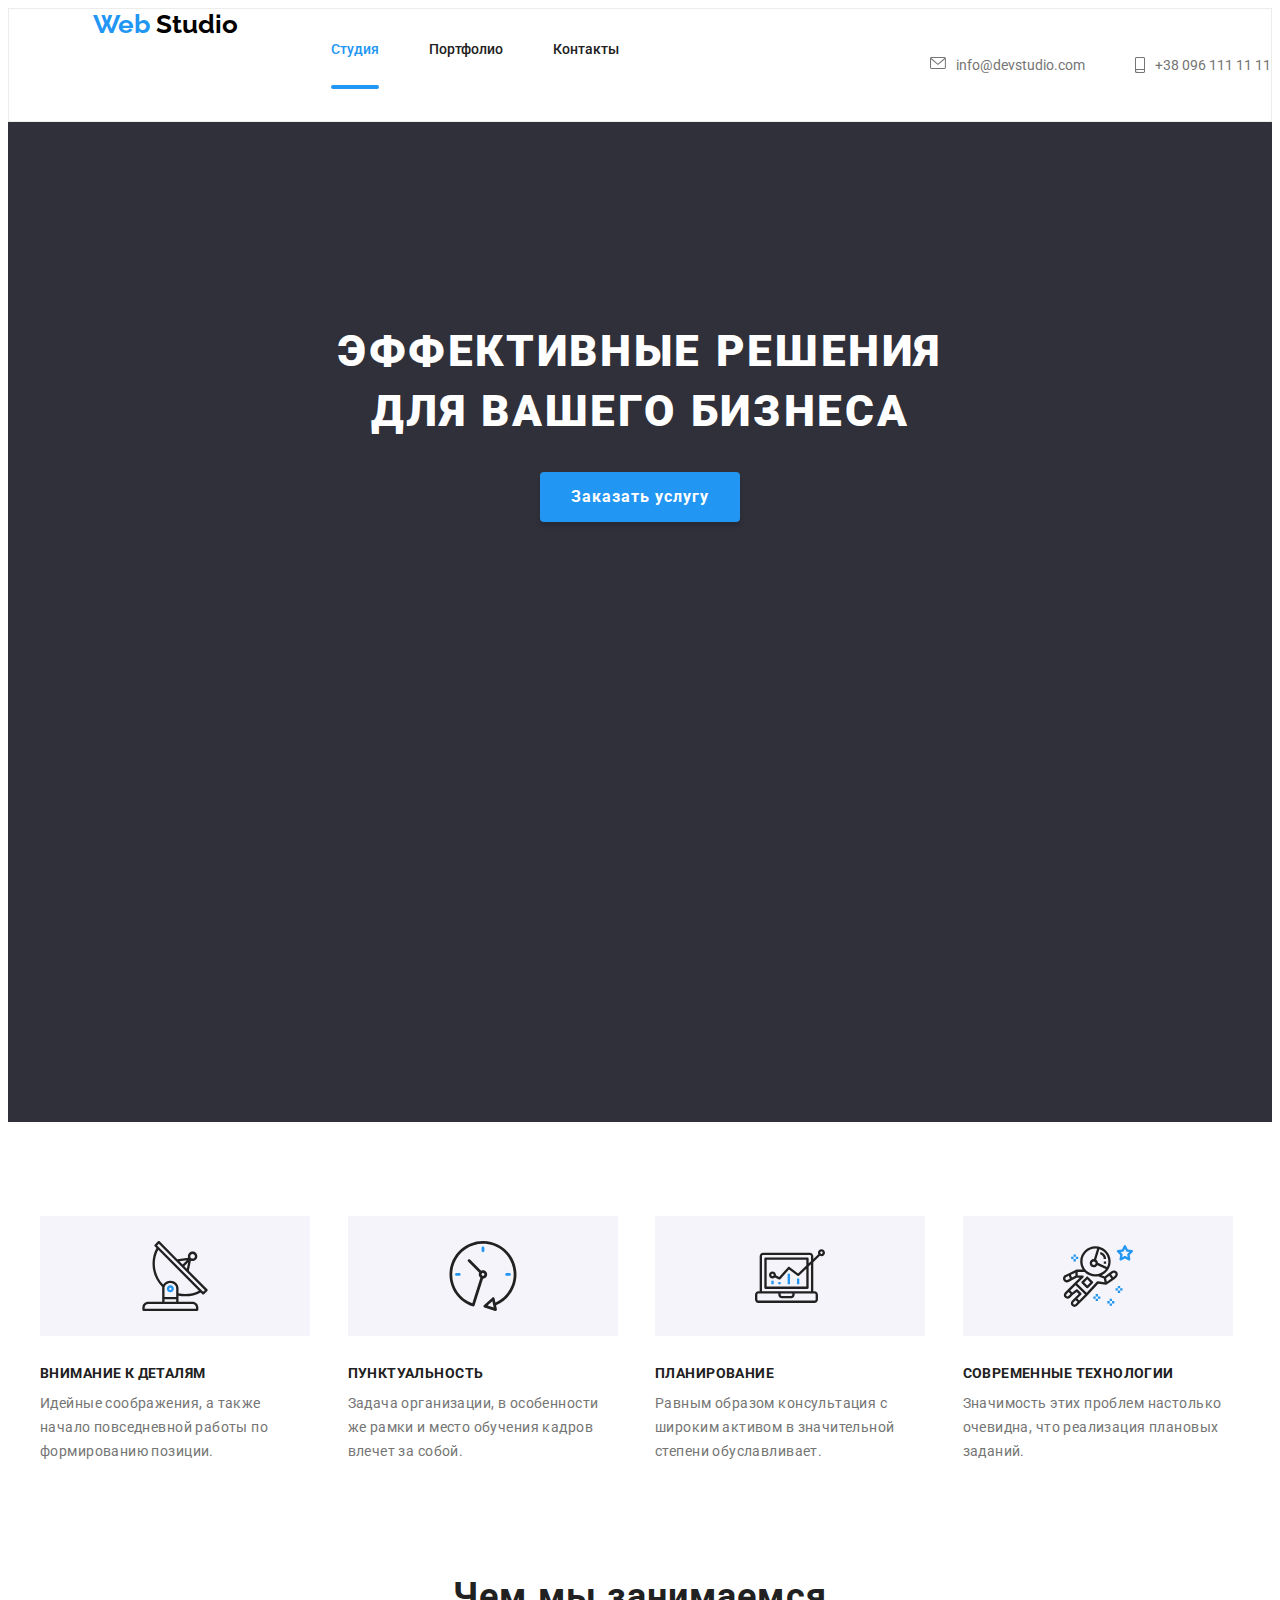
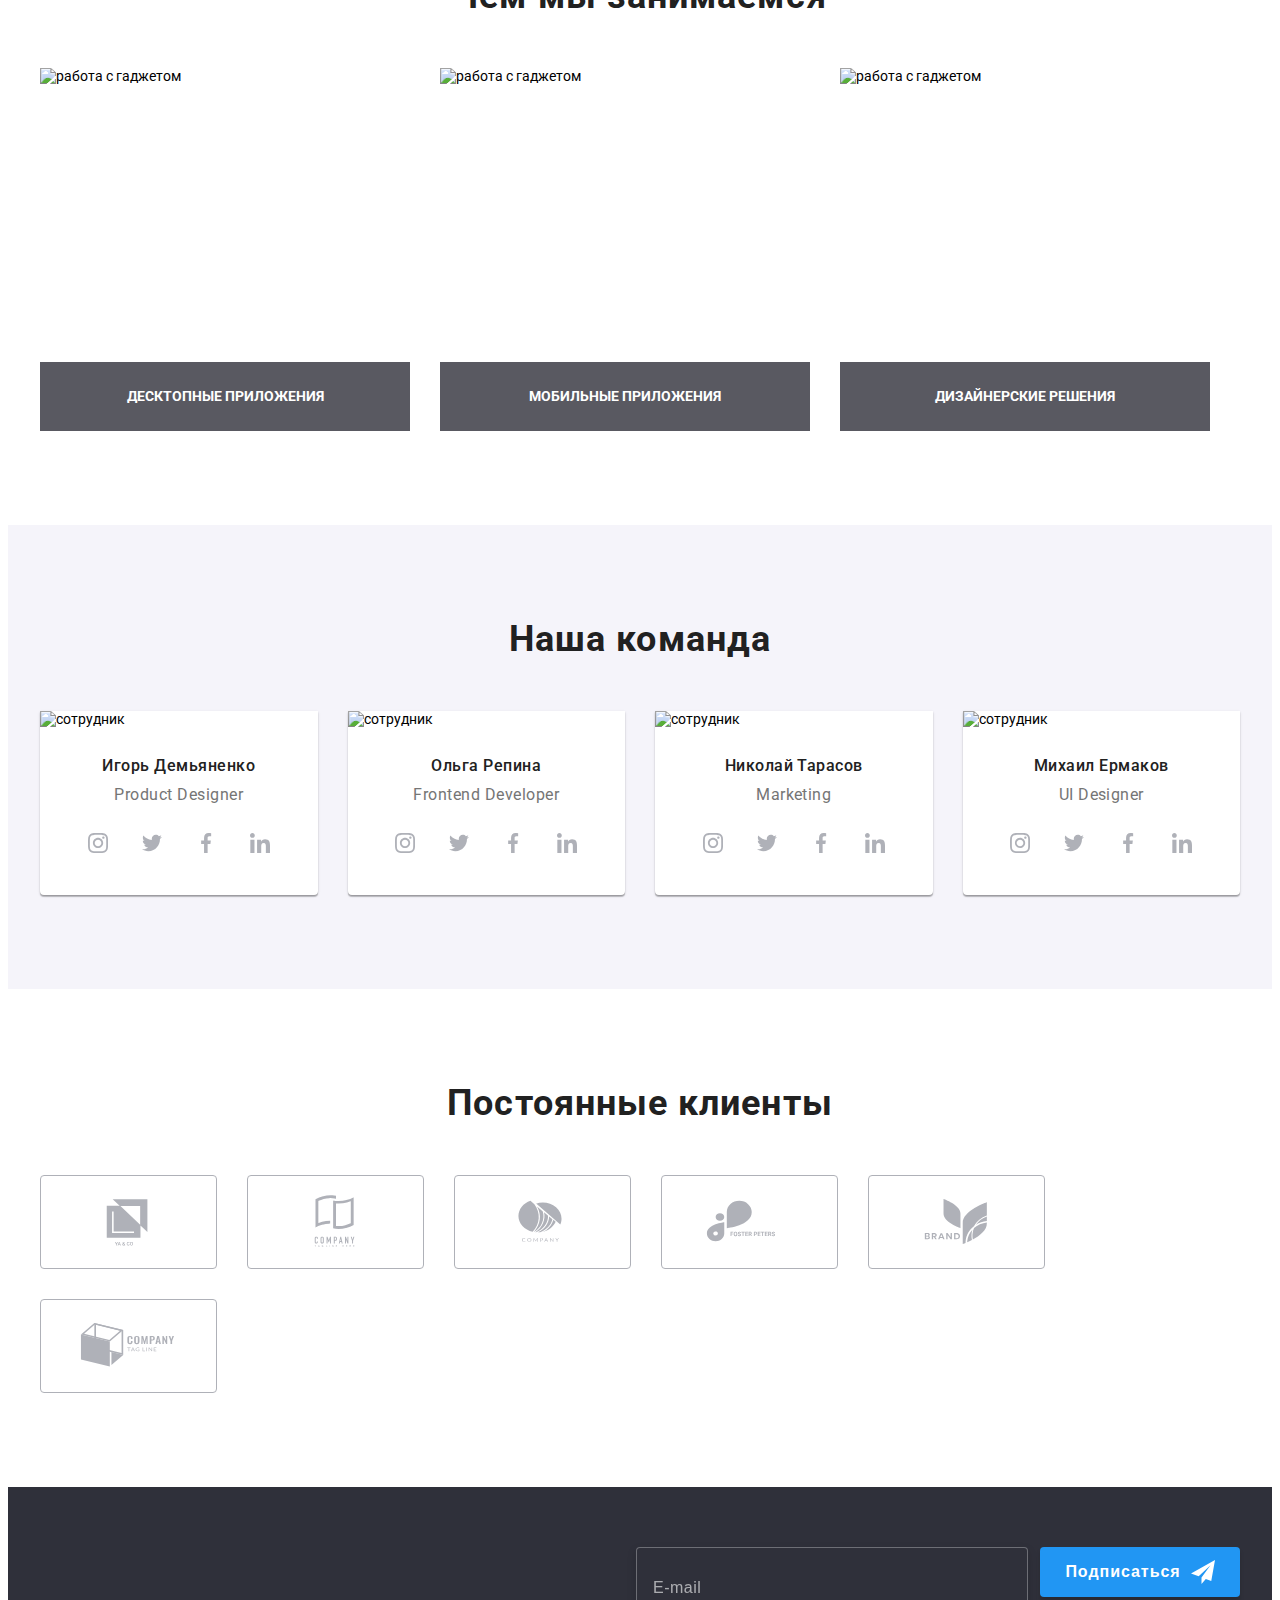
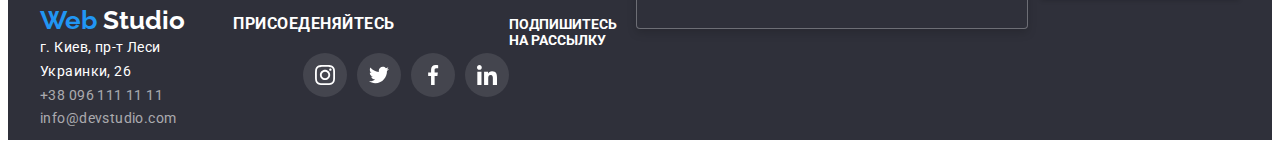
==== commit d15c91c0: "add heder footer" ====
--- a/index.html
+++ b/index.html
@@ -33,11 +33,12 @@
 	<body class="body">
 		<header class="header"
 			<div class="conteiner">
-				<nav class="nav">
-					<a class="logo header__logo link" href="">
+				<a class="logo header__logo link" href="">
 						<span class="logo-web">Web</span>
 						Studio
 					</a>
+				<nav class="nav">
+					
 					<ul class="nav__list list">
 						<li>
 							<a
@@ -98,6 +99,123 @@
 						</a>
 					</li>
 				</ul>
+				<button
+						type="button"
+						class="menu-open-btn"
+						data-menu-open
+					>
+						<svg
+							width="40"
+							height="40"
+							aria-label="Открытие мобильного меню"
+						>
+							<use
+								href="./images/symbol-defs.svg#icon-menu-mob"
+								class="menu__icon"
+							></use>
+						</svg>
+					</button>
+					<div class="mob-menu visually-hidden" data-menu>
+						<div class="mob-conteiner">
+					<button
+						type="button"
+						class="menu-clouse-btn"
+						data-menu-close
+					>
+						<svg
+							width="40"
+							height="40"
+							aria-label="Закрытие мобильного меню"
+						>
+							<use
+								href="./images/symbol-defs.svg#close-black"
+								class="close-menu__icon"
+							></use>
+						</svg>
+					</button>
+						<ul class="mob-menu-list list">
+						<li>
+							<a
+								class="mob-menu-link link current"
+								href="./index.html"
+							>
+								Студия
+							</a>
+						</li>
+						<li>
+							<a
+								class="mob-menu-link link"
+								href="./portfolio.html"
+							>
+								Портфолио
+							</a>
+						</li>
+						<li>
+							<a class="mob-menu-link link" href="">
+								Контакты
+							</a>
+						</li>
+					</ul>
+					<ul class="mob-adress list">
+					<li>
+						<a
+							class="mob-adress-mail link"
+							href="mailme:info@devstudio.com"
+						>
+							<svg
+								class="adress__mail-icon"
+								width="16"
+								height="12"
+							>
+								<use
+									href="./images/symbol-defs.svg#icon-icon-mail"
+								></use>
+							</svg>
+							info@devstudio.com
+						</a>
+					</li>
+					<li>
+						<a
+							class="mob-adress-tel link"
+							href="tel:+380961111111"
+						>
+							<svg
+								class="adress__tel-icon"
+								width="10"
+								height="16"
+							>
+								<use
+									href="./images/symbol-defs.svg#icon-icon-tel"
+								></use>
+							</svg>
+							+38 096 111 11 11
+						</a>
+					</li>
+					</ul>
+					<ul class="social-mobile-list">
+							<li class="social-mobile-item list">
+								<a href="/" class="social-mobile-link">
+									Instagram
+								</a>
+							</li>
+							<li class="social-mobobile-item list">
+								<a href="/" class="social-mobile-link">
+									Twitter
+								</a>
+							</li>
+							<li class="social-mobile-item list">
+								<a href="/" class="social-mobile-link">
+									Facebook
+								</a>
+							</li>
+							<li class="social-mobile-item list">
+								<a href="/" class="social-mobile-link">
+									LinkedIn
+								</a>
+							</li>
+						</ul>
+						</div>
+					</div>
 			</div>
 		</header>
 		<main>
@@ -216,7 +334,9 @@
 								width="370"
 								height="294"
 							/>
-							<h3 class="about__title">Десктопные приложения</h3>
+							<h3 class="about__title">
+								Десктопные приложения
+							</h3>
 						</li>
 						<li class="about__li li">
 							<img
@@ -225,7 +345,9 @@
 								width="370"
 								height="294"
 							/>
-							<h3 class="about__title">Мобильные приложения</h3>
+							<h3 class="about__title">
+								Мобильные приложения
+							</h3>
 						</li>
 						<li class="about__li li">
 							<img
@@ -234,7 +356,9 @@
 								width="370"
 								height="294"
 							/>
-							<h3 class="about__title">Дизайнерские решения</h3>
+							<h3 class="about__title">
+								Дизайнерские решения
+							</h3>
 						</li>
 					</ul>
 				</div>
@@ -244,29 +368,32 @@
 					<h2 class="team__text text">Наша команда</h2>
 					<ul class="team__list list">
 						<li class="team__li li">
-							<picture>		
-								<source srcset="
-								./images/team-1.jpg 1x,
-								./images/team-1-2x.jpg 2x
-								"
-								media="(min-width: 1200px)"
-								>
-								<source srcset="
-								./images/team-1-tab.jpg 1x,
-								./images/team-1-tab-2x.jpg 2x
-								"
-								media="(min-width: 768px)"
-								>
-								<source srcset="
-								./images/team-1-mob.jpg 1x,
-								./images/team-1-mob-2x.jpg 2x
-								"
-								media="(min-width: 320px)"
-								>
+							<picture>
+								<source
+									srcset="
+										./images/team-1.jpg    1x,
+										./images/team-1-2x.jpg 2x
+									"
+									media="(min-width: 1200px)"
+								/>
+								<source
+									srcset="
+										./images/team-1-tab.jpg    1x,
+										./images/team-1-tab-2x.jpg 2x
+									"
+									media="(min-width: 768px)"
+								/>
+								<source
+									srcset="
+										./images/team-1-mob.jpg    1x,
+										./images/team-1-mob-2x.jpg 2x
+									"
+									media="(min-width: 320px)"
+								/>
 								<img
-								src="./images/team-1-mob.jpg"
-								alt="сотрудник"
-								width="450"
+									src="./images/team-1-mob.jpg"
+									alt="сотрудник"
+									width="450"
 								/>
 							</picture>
 							<div class="team__name">
@@ -277,200 +404,208 @@
 									Product Designer
 								</p>
 								<div class="conect">
-								<ul class="conect__list list">
-									<li class="conect__li li">
-										<a
-											href=""
-											class="conect__link team-conect__link link"
-										>
-											<svg
-												class="conect__icon"
-												width="20"
-												height="20"
-											>
-												<use
-													href="./images/symbol-defs.svg#icon-instagram"
-												></use>
-											</svg>
-										</a>
-									</li>
-									<li class="conect__li li">
-										<a
-											href=""
-											class="conect__link team-conect__link  link"
-										>
-											<svg
-												class="conect__icon"
-												width="20"
-												height="20"
-											>
-												<use
-													href="./images/symbol-defs.svg#icon-twitter"
-												></use>
-											</svg>
-										</a>
-									</li>
-									<li class="conect__li li">
-										<a
-											href=""
-											class="conect__link team-conect__link  link"
-										>
-											<svg
-												class="conect__icon"
-												width="20"
-												height="20"
-											>
-												<use
-													href="./images/symbol-defs.svg#icon-facebook"
-												></use>
-											</svg>
-										</a>
-									</li>
-									<li class="conect__li li">
-										<a
-											href=""
-											class="conect__link team-conect__link  link"
-										>
-											<svg
-												class="conect__icon"
-												width="20"
-												height="20"
-											>
-												<use
-													href="./images/symbol-defs.svg#icon-linkedin"
-												></use>
-											</svg>
-										</a>
-									</li>
-								</ul>
+									<ul class="conect__list list">
+										<li class="conect__li li">
+											<a
+												href=""
+												class="conect__link team-conect__link link"
+											>
+												<svg
+													class="conect__icon"
+													width="20"
+													height="20"
+												>
+													<use
+														href="./images/symbol-defs.svg#icon-instagram"
+													></use>
+												</svg>
+											</a>
+										</li>
+										<li class="conect__li li">
+											<a
+												href=""
+												class="conect__link team-conect__link link"
+											>
+												<svg
+													class="conect__icon"
+													width="20"
+													height="20"
+												>
+													<use
+														href="./images/symbol-defs.svg#icon-twitter"
+													></use>
+												</svg>
+											</a>
+										</li>
+										<li class="conect__li li">
+											<a
+												href=""
+												class="conect__link team-conect__link link"
+											>
+												<svg
+													class="conect__icon"
+													width="20"
+													height="20"
+												>
+													<use
+														href="./images/symbol-defs.svg#icon-facebook"
+													></use>
+												</svg>
+											</a>
+										</li>
+										<li class="conect__li li">
+											<a
+												href=""
+												class="conect__link team-conect__link link"
+											>
+												<svg
+													class="conect__icon"
+													width="20"
+													height="20"
+												>
+													<use
+														href="./images/symbol-defs.svg#icon-linkedin"
+													></use>
+												</svg>
+											</a>
+										</li>
+									</ul>
 								</div>
 							</div>
 						</li>
 						<li class="team__li li">
-							<picture>		
-								<source srcset="
-								./images/team-2.jpg 1x,
-								./images/team-2-2x.jpg 2x
-								"
-								media="(min-width: 1200px)"
-								>
-								<source srcset="
-								./images/team-2-tab.jpg 1x,
-								./images/team-2-tab-2x.jpg 2x
-								"
-								media="(min-width: 768px)"
-								>
-								<source srcset="
-								./images/team-2-mob.jpg 1x,
-								./images/team-2-mob-2x.jpg 2x
-								"
-								media="(min-width: 320px)"
-								>
+							<picture>
+								<source
+									srcset="
+										./images/team-2.jpg    1x,
+										./images/team-2-2x.jpg 2x
+									"
+									media="(min-width: 1200px)"
+								/>
+								<source
+									srcset="
+										./images/team-2-tab.jpg    1x,
+										./images/team-2-tab-2x.jpg 2x
+									"
+									media="(min-width: 768px)"
+								/>
+								<source
+									srcset="
+										./images/team-2-mob.jpg    1x,
+										./images/team-2-mob-2x.jpg 2x
+									"
+									media="(min-width: 320px)"
+								/>
 								<img
-								src="./images/team-2-mob.jpg"
-								alt="сотрудник"
-								width="450"
+									src="./images/team-2-mob.jpg"
+									alt="сотрудник"
+									width="450"
 								/>
 							</picture>
 							<div class="team__name">
-								<h3 class="team__user text">Ольга Репина</h3>
+								<h3 class="team__user text">
+									Ольга Репина
+								</h3>
 								<p lang="en" class="team__user-en text">
 									Frontend Developer
 								</p>
 								<div class="conect">
-								<ul class="conect__list list">
-									<li class="conect__li li">
-										<a
-											href=""
-											class="conect__link team-conect__link  link"
-										>
-											<svg
-												class="conect__icon"
-												width="20"
-												height="20"
-											>
-												<use
-													href="./images/symbol-defs.svg#icon-instagram"
-												></use>
-											</svg>
-										</a>
-									</li>
-									<li class="conect__li li">
-										<a
-											href=""
-											class="conect__link team-conect__link  link"
-										>
-											<svg
-												class="conect__icon"
-												width="20"
-												height="20"
-											>
-												<use
-													href="./images/symbol-defs.svg#icon-twitter"
-												></use>
-											</svg>
-										</a>
-									</li>
-									<li class="conect__li li">
-										<a
-											href=""
-											class="conect__link team-conect__link  link"
-										>
-											<svg
-												class="conect__icon"
-												width="20"
-												height="20"
-											>
-												<use
-													href="./images/symbol-defs.svg#icon-facebook"
-												></use>
-											</svg>
-										</a>
-									</li>
-									<li class="conect__li li">
-										<a
-											href=""
-											class="conect__link team-conect__link  link"
-										>
-											<svg
-												class="conect__icon"
-												width="20"
-												height="20"
-											>
-												<use
-													href="./images/symbol-defs.svg#icon-linkedin"
-												></use>
-											</svg>
-										</a>
-									</li>
-								</ul>
+									<ul class="conect__list list">
+										<li class="conect__li li">
+											<a
+												href=""
+												class="conect__link team-conect__link link"
+											>
+												<svg
+													class="conect__icon"
+													width="20"
+													height="20"
+												>
+													<use
+														href="./images/symbol-defs.svg#icon-instagram"
+													></use>
+												</svg>
+											</a>
+										</li>
+										<li class="conect__li li">
+											<a
+												href=""
+												class="conect__link team-conect__link link"
+											>
+												<svg
+													class="conect__icon"
+													width="20"
+													height="20"
+												>
+													<use
+														href="./images/symbol-defs.svg#icon-twitter"
+													></use>
+												</svg>
+											</a>
+										</li>
+										<li class="conect__li li">
+											<a
+												href=""
+												class="conect__link team-conect__link link"
+											>
+												<svg
+													class="conect__icon"
+													width="20"
+													height="20"
+												>
+													<use
+														href="./images/symbol-defs.svg#icon-facebook"
+													></use>
+												</svg>
+											</a>
+										</li>
+										<li class="conect__li li">
+											<a
+												href=""
+												class="conect__link team-conect__link link"
+											>
+												<svg
+													class="conect__icon"
+													width="20"
+													height="20"
+												>
+													<use
+														href="./images/symbol-defs.svg#icon-linkedin"
+													></use>
+												</svg>
+											</a>
+										</li>
+									</ul>
 								</div>
 							</div>
 						</li>
 						<li class="team__li li">
-							<picture>		
-								<source srcset="
-								./images/team-3.jpg 1x,
-								./images/team-3-2x.jpg 2x
-								"
-								media="(min-width: 1200px)"
-								>
-								<source srcset="
-								./images/team-3-tab.jpg 1x,
-								./images/team-3-tab-2x.jpg 2x
-								"
-								media="(min-width: 768px)"
-								>
-								<source srcset="
-								./images/team-3-mob.jpg 1x,
-								./images/team-3-mob-2x.jpg 2x
-								"
-								media="(min-width: 320px)"
-								>
+							<picture>
+								<source
+									srcset="
+										./images/team-3.jpg    1x,
+										./images/team-3-2x.jpg 2x
+									"
+									media="(min-width: 1200px)"
+								/>
+								<source
+									srcset="
+										./images/team-3-tab.jpg    1x,
+										./images/team-3-tab-2x.jpg 2x
+									"
+									media="(min-width: 768px)"
+								/>
+								<source
+									srcset="
+										./images/team-3-mob.jpg    1x,
+										./images/team-3-mob-2x.jpg 2x
+									"
+									media="(min-width: 320px)"
+								/>
 								<img
-								src="./images/team-3-mob.jpg"
-								alt="сотрудник"
-								width="450"
+									src="./images/team-3-mob.jpg"
+									alt="сотрудник"
+									width="450"
 								/>
 							</picture>
 							<div class="team__name">
@@ -481,99 +616,102 @@
 									Marketing
 								</p>
 								<div class="conect">
-								<ul class="conect__list list">
-									<li class="conect__li li">
-										<a
-											href=""
-											class="conect__link team-conect__link  link"
-										>
-											<svg
-												class="conect__icon"
-												width="20"
-												height="20"
-											>
-												<use
-													href="./images/symbol-defs.svg#icon-instagram"
-												></use>
-											</svg>
-										</a>
-									</li>
-									<li class="conect__li li">
-										<a
-											href=""
-											class="conect__link team-conect__link  link"
-										>
-											<svg
-												class="conect__icon"
-												width="20"
-												height="20"
-											>
-												<use
-													href="./images/symbol-defs.svg#icon-twitter"
-												></use>
-											</svg>
-										</a>
-									</li>
-									<li class="conect__li li">
-										<a
-											href=""
-											class="conect__link team-conect__link  link"
-										>
-											<svg
-												class="conect__icon"
-												width="20"
-												height="20"
-											>
-												<use
-													href="./images/symbol-defs.svg#icon-facebook"
-												></use>
-											</svg>
-										</a>
-									</li>
-									<li class="conect__li li">
-										<a
-											href=""
-											class="conect__link team-conect__link  link"
-										>
-											<svg
-												class="conect__icon"
-												width="20"
-												height="20"
-											>
-												<use
-													href="./images/symbol-defs.svg#icon-linkedin"
-												></use>
-											</svg>
-										</a>
-									</li>
-								</ul>
+									<ul class="conect__list list">
+										<li class="conect__li li">
+											<a
+												href=""
+												class="conect__link team-conect__link link"
+											>
+												<svg
+													class="conect__icon"
+													width="20"
+													height="20"
+												>
+													<use
+														href="./images/symbol-defs.svg#icon-instagram"
+													></use>
+												</svg>
+											</a>
+										</li>
+										<li class="conect__li li">
+											<a
+												href=""
+												class="conect__link team-conect__link link"
+											>
+												<svg
+													class="conect__icon"
+													width="20"
+													height="20"
+												>
+													<use
+														href="./images/symbol-defs.svg#icon-twitter"
+													></use>
+												</svg>
+											</a>
+										</li>
+										<li class="conect__li li">
+											<a
+												href=""
+												class="conect__link team-conect__link link"
+											>
+												<svg
+													class="conect__icon"
+													width="20"
+													height="20"
+												>
+													<use
+														href="./images/symbol-defs.svg#icon-facebook"
+													></use>
+												</svg>
+											</a>
+										</li>
+										<li class="conect__li li">
+											<a
+												href=""
+												class="conect__link team-conect__link link"
+											>
+												<svg
+													class="conect__icon"
+													width="20"
+													height="20"
+												>
+													<use
+														href="./images/symbol-defs.svg#icon-linkedin"
+													></use>
+												</svg>
+											</a>
+										</li>
+									</ul>
+								</div>
 							</div>
-							</div>
 						</li>
 						<li class="team__li li">
-							<picture>		
-								<source srcset="
-								./images/team-4.jpg 1x,
-								./images/team-4-2x.jpg 2x
-								"
-								media="(min-width: 1200px)"
-								>
-								<source srcset="
-								./images/team-4-tab.jpg 1x,
-								./images/team-4-tab-2x.jpg 2x
-								"
-								media="(min-width: 768px)"
-								>
-								<source srcset="
-								./images/team-4-mob.jpg 1x,
-								./images/team-4-mob-2x.jpg 2x
-								"
-								media="(min-width: 320px)"
-								>
+							<picture>
+								<source
+									srcset="
+										./images/team-4.jpg    1x,
+										./images/team-4-2x.jpg 2x
+									"
+									media="(min-width: 1200px)"
+								/>
+								<source
+									srcset="
+										./images/team-4-tab.jpg    1x,
+										./images/team-4-tab-2x.jpg 2x
+									"
+									media="(min-width: 768px)"
+								/>
+								<source
+									srcset="
+										./images/team-4-mob.jpg    1x,
+										./images/team-4-mob-2x.jpg 2x
+									"
+									media="(min-width: 320px)"
+								/>
 								<img
-								src="./images/team-4-mob.jpg"
-								alt="сотрудник"
-								width="450"
+									src="./images/team-4-mob.jpg"
+									alt="сотрудник"
+									width="450"
 								/>
 							</picture>
 							<div class="team__name">
@@ -584,73 +722,73 @@
 									UI Designer
 								</p>
 								<div class="conect">
-								<ul class="conect__list list">
-									<li class="conect__li li">
-										<a
-											href=""
-											class="conect__link team-conect__link  link"
-										>
-											<svg
-												class="conect__icon"
-												width="20"
-												height="20"
-											>
-												<use
-													href="./images/symbol-defs.svg#icon-instagram"
-												></use>
-											</svg>
-										</a>
-									</li>
-									<li class="conect__li li">
-										<a
-											href=""
-											class="conect__link team-conect__link  link"
-										>
-											<svg
-												class="conect__icon"
-												width="20"
-												height="20"
-											>
-												<use
-													href="./images/symbol-defs.svg#icon-twitter"
-												></use>
-											</svg>
-										</a>
-									</li>
-									<li class="conect__li li">
-										<a
-											href=""
-											class="conect__link team-conect__link  link"
-										>
-											<svg
-												class="conect__icon"
-												width="20"
-												height="20"
-											>
-												<use
-													href="./images/symbol-defs.svg#icon-facebook"
-												></use>
-											</svg>
-										</a>
-									</li>
-									<li class="conect__li li">
-										<a
-											href=""
-											class="conect__link team-conect__link  link"
-										>
-											<svg
-												class="conect__icon"
-												width="20"
-												height="20"
-											>
-												<use
-													href="./images/symbol-defs.svg#icon-linkedin"
-												></use>
-											</svg>
-										</a>
-									</li>
-								</ul>
-							</div>
+									<ul class="conect__list list">
+										<li class="conect__li li">
+											<a
+												href=""
+												class="conect__link team-conect__link link"
+											>
+												<svg
+													class="conect__icon"
+													width="20"
+													height="20"
+												>
+													<use
+														href="./images/symbol-defs.svg#icon-instagram"
+													></use>
+												</svg>
+											</a>
+										</li>
+										<li class="conect__li li">
+											<a
+												href=""
+												class="conect__link team-conect__link link"
+											>
+												<svg
+													class="conect__icon"
+													width="20"
+													height="20"
+												>
+													<use
+														href="./images/symbol-defs.svg#icon-twitter"
+													></use>
+												</svg>
+											</a>
+										</li>
+										<li class="conect__li li">
+											<a
+												href=""
+												class="conect__link team-conect__link link"
+											>
+												<svg
+													class="conect__icon"
+													width="20"
+													height="20"
+												>
+													<use
+														href="./images/symbol-defs.svg#icon-facebook"
+													></use>
+												</svg>
+											</a>
+										</li>
+										<li class="conect__li li">
+											<a
+												href=""
+												class="conect__link team-conect__link link"
+											>
+												<svg
+													class="conect__icon"
+													width="20"
+													height="20"
+												>
+													<use
+														href="./images/symbol-defs.svg#icon-linkedin"
+													></use>
+												</svg>
+											</a>
+										</li>
+									</ul>
+								</div>
 							</div>
 						</li>
 					</ul>
@@ -718,137 +856,157 @@
 						</li>
 					</ul>
 				</div>
-			</section> -->
+			</section>
 		</main>
 		<footer class="footer">
-			<div class="footer__div conteiner">
-				<div class="footer-adress">
-					<div class="logo">
-						<a class="logo footer__logo link" href="">
-							<span class="logo-web">Web</span>
-							Studio
-						</a>
+			<div class="footer-tab">
+				<div class="footer__div conteiner">
+					<div class="footer-adress">
+						<div class="logo">
+							<a class="logo footer__logo link" href="">
+								<span class="logo-web">Web</span>
+								Studio
+							</a>
+						</div>
+						<address class="address">
+							<ul class="address__list list">
+								<li class="address__li li">
+									<a
+										class="address__link link"
+										href="https://goo.gl/maps/4PKTX66ogqM9RahL6"
+										target="_blank"
+										rel="noopener noreferrer"
+									>
+										<span>
+											г. Киев, пр-т Леси Украинки, 26
+										</span>
+									</a>
+								</li>
+								<li class="address__li li">
+									<a
+										class="address__tel link"
+										href="tel:+380961111111"
+									>
+										+38 096 111 11 11
+									</a>
+								</li>
+								<li class="address__li li">
+									<a
+										class="address__mail link"
+										href="mailme:info@devstudio.com"
+									>
+										info@devstudio.com
+									</a>
+								</li>
+							</ul>
+						</address>
 					</div>
-					<address class="address">
-						<ul class="address__list list">
-							<li class="address__li li">
-								<a
-									class="address__link link"
-									href="https://goo.gl/maps/4PKTX66ogqM9RahL6"
-									target="_blank"
-									rel="noopener noreferrer"
+					<div class="conect">
+						<h2 class="conect__text">ПРИСОЕДЕНЯЙТЕСЬ</h2>
+						<div class="footer-social">
+							<ul class="conect__list list">
+								<li class="conect__li li">
+									<a
+										href=""
+										class="conect__link footer-conect__ink link"
+									>
+										<svg
+											class="conect__icon"
+											width="20"
+											height="20"
+										>
+											<use
+												href="./images/symbol-defs.svg#icon-instagram"
+											></use>
+										</svg>
+									</a>
+								</li>
+								<li class="conect__li li">
+									<a
+										href=""
+										class="conect__link footer-conect__ink link"
+									>
+										<svg
+											class="conect__icon"
+											width="20"
+											height="20"
+										>
+											<use
+												href="./images/symbol-defs.svg#icon-twitter"
+											></use>
+										</svg>
+									</a>
+								</li>
+								<li class="conect__li li">
+									<a
+										href=""
+										class="conect__link footer-conect__ink link"
+									>
+										<svg
+											class="conect__icon"
+											width="20"
+											height="20"
+										>
+											<use
+												href="./images/symbol-defs.svg#icon-facebook"
+											></use>
+										</svg>
+									</a>
+								</li>
+								<li class="conect__li li">
+									<a
+										href=""
+										class="conect__link footer-conect__ink link"
+									>
+										<svg
+											class="conect__icon"
+											width="20"
+											height="20"
+										>
+											<use
+												href="./images/symbol-defs.svg#icon-linkedin"
+											></use>
+										</svg>
+									</a>
+								</li>
+							</ul>
+						</div>
+					</div>
+					<div class="subscribe">
+						<b class="subscribe__title">
+							Подпишитесь на рассылку
+						</b>
+						<form>
+							<div class="subscribe__form">
+								<label
+									for="email"
+									class="form-mail"
+								></label>
+								<input
+									class="subscribe__mail"
+									type="email"
+									name="mail"
+									id="email"
+									placeholder="E-mail"
+								/>
+								<button
+									class="subscribe__button"
+									type="submit"
 								>
-									<span>
-										г. Киев, пр-т Леси Украинки, 26
-									</span>
-								</a>
-							</li>
-							<li class="address__li li">
-								<a
-									class="address__tel link"
-									href="tel:+380961111111"
-								>
-									+38 096 111 11 11
-								</a>
-							</li>
-							<li class="address__li li">
-								<a
-									class="address__mail link"
-									href="mailme:info@devstudio.com"
-								>
-									info@devstudio.com
-								</a>
-							</li>
-						</ul>
-					</address>
-				</div>
-				<div class="conect">
-					<h2 class="conect__text">ПРИСОЕДЕНЯЙТЕСЬ</h2>
-					<div class="footer-social">
-					<ul class="conect__list list">
-						<li class="conect__li li">
-							<a href="" class="conect__link footer-conect__ink  link">
-								<svg
-									class="conect__icon"
-									width="20"
-									height="20"
-								>
-									<use
-										href="./images/symbol-defs.svg#icon-instagram"
-									></use>
-								</svg>
-							</a>
-						</li>
-						<li class="conect__li li">
-							<a href="" class="conect__link footer-conect__ink link">
-								<svg
-									class="conect__icon"
-									width="20"
-									height="20"
-								>
-									<use
-										href="./images/symbol-defs.svg#icon-twitter"
-									></use>
-								</svg>
-							</a>
-						</li>
-						<li class="conect__li li">
-							<a href="" class="conect__link footer-conect__ink link">
-								<svg
-									class="conect__icon"
-									width="20"
-									height="20"
-								>
-									<use
-										href="./images/symbol-defs.svg#icon-facebook"
-									></use>
-								</svg>
-							</a>
-						</li>
-						<li class="conect__li li">
-							<a href="" class="conect__link footer-conect__ink link">
-								<svg
-									class="conect__icon"
-									width="20"
-									height="20"
-								>
-									<use
-										href="./images/symbol-defs.svg#icon-linkedin"
-									></use>
-								</svg>
-							</a>
-						</li>
-					</ul>
+									Подписаться
+									<svg
+										class="subscribe__button-icon"
+										width="24"
+										height="24"
+									>
+										<use
+											href="./images/symbol-defs.svg#icon-icon-send"
+										></use>
+									</svg>
+								</button>
+							</div>
+						</form>
 					</div>
-				</div>
-				<div class="subscribe">
-					<b class="subscribe__title">
-						Подпишитесь на рассылку
-					</b>
-					<form>
-						<div class="subscribe__form">
-							<label for="email" class="form-mail"></label>
-							<input
-								class="subscribe__mail"
-								type="email"
-								name="mail"
-								id="email"
-								placeholder="E-mail"
-							/>
-							<button class="subscribe__button" type="submit">
-								Подписаться
-								<svg
-									class="subscribe__button-icon"
-									width="24"
-									height="24"
-								>
-									<use
-										href="./images/symbol-defs.svg#icon-icon-send"
-									></use>
-								</svg>
-							</button>
-						</div>
-					</form>
 				</div>
 			</div>
 		</footer>
@@ -975,5 +1133,6 @@
 			</div>
 		</div>
 		<script src="./js/modal.js"></script>
+		<script src="./js/menu.js"></script>
 	</body>
 </html>
--- a/css/main.css
+++ b/css/main.css
@@ -21,8 +21,6 @@
 img {
   display: block;
   max-width: 100%;
-  height: auto;
-  width: 100%;
 }
 
 body {
@@ -299,14 +297,29 @@
 
 .header {
   border: 1px solid #ececec;
-}
-.header .conteiner {
-  display: flex;
+  max-width: 1600px;
+  margin-right: auto;
+  margin-left: auto;
+}
+@media screen and (min-width: 768px) {
+  .header {
+    display: flex;
+    padding-left: 84px;
+  }
+}
+@media screen and (min-width: 1200px) {
+  .header {
+    display: flex;
+  }
 }
 
 .nav {
-  display: flex;
-  align-items: center;
+  display: none;
+}
+@media screen and (min-width: 768px) {
+  .nav {
+    display: flex;
+  }
 }
 
 .nav__list {
@@ -314,9 +327,23 @@
 }
 
 .adress {
-  display: flex;
+  display: none;
   align-items: center;
   margin-left: auto;
+}
+@media screen and (min-width: 768px) {
+  .adress {
+    display: flex;
+    flex-direction: column-reverse;
+    margin-top: auto;
+    padding: 16px 0;
+  }
+}
+@media screen and (min-width: 768px) and (min-width: 1200px) {
+  .adress {
+    display: flex;
+    flex-direction: row;
+  }
 }
 
 .nav__list :not(:last-child) {
@@ -389,6 +416,135 @@
 .adress__tel-icon {
   fill: currentColor;
   margin-right: 10px;
+}
+
+.mob-conteiner {
+  height: 100%;
+  padding-left: 40px;
+  padding-right: 15px;
+  display: flex;
+  flex-direction: column;
+  justify-content: space-between;
+  overflow-y: auto;
+}
+
+.menu-open-btn {
+  display: block;
+  margin-left: auto;
+  background: none;
+  border-color: transparent;
+  fill: #212121;
+  transition: fill 250ms cubic-bezier(0.4, 0, 0.2, 1);
+}
+.menu-open-btn:hover, .menu-open-btn:focus {
+  fill: var(--accent-color);
+}
+@media screen and (min-width: 768px) {
+  .menu-open-btn {
+    display: none;
+  }
+}
+@media screen and (min-width: 1200px) {
+  .menu-open-btn {
+    display: none;
+  }
+}
+
+.mob-menu {
+  position: fixed;
+  top: 0%;
+  left: 0%;
+  background-color: #ffffff;
+  z-index: 1;
+  width: 100%;
+  height: 100%;
+  padding-top: 10px;
+  padding-bottom: 10px;
+}
+@media screen and (min-width: 768px) {
+  .mob-menu {
+    display: none;
+  }
+}
+@media screen and (min-width: 1200px) {
+  .mob-menu {
+    display: none;
+  }
+}
+
+.menu-clouse {
+  display: block;
+  margin-left: auto;
+  background: none;
+  border-color: transparent;
+  fill: #212121;
+  transition: fill 250ms cubic-bezier(0.4, 0, 0.2, 1);
+}
+.menu-clouse:hover, .menu-clouse:focus {
+  fill: var(--accent-color);
+}
+
+.menu-clouse-btn {
+  display: block;
+  margin-left: auto;
+  margin-bottom: 30px;
+  background: none;
+  border: transparent;
+}
+
+.mob-menu-link {
+  font-family: "Roboto";
+  font-style: normal;
+  font-weight: 500;
+  font-size: 40px;
+  line-height: 47px;
+  letter-spacing: 0.02em;
+  color: #212121;
+  transition: color 250ms cubic-bezier(0.4, 0, 0.2, 1);
+}
+.mob-menu-link:hover, .mob-menu-link:focus {
+  color: var(--accent-color);
+}
+
+.mob-adress-tel,
+.mob-adress-mail {
+  font-weight: 500;
+  font-size: 34px;
+  line-height: 1.17;
+  letter-spacing: 0.02em;
+  color: var(--accent-color);
+}
+
+.mob-menu-list:not(:last-child) {
+  padding-bottom: 35px;
+}
+
+.mob-adress:not(:last-child) {
+  margin-bottom: 32px;
+}
+
+.social-mobile-list {
+  display: flex;
+  margin-top: 64px;
+}
+
+.social-mobile-link {
+  font-weight: 500;
+  font-size: 18px;
+  line-height: 1.2222222222;
+  letter-spacing: 0.02em;
+  color: var(--accent-color);
+  position: relative;
+}
+
+.social-mobile-link::after {
+  content: "";
+  position: absolute;
+  width: 22px;
+  height: 0px;
+  border: 1px solid rgba(33, 33, 33, 0.2);
+  transform: rotate(90deg);
+  top: 10px;
 }
 
 .hero {
@@ -522,6 +678,15 @@
   margin-bottom: 30px;
 }
 
+.about {
+  display: none;
+}
+@media screen and (min-width: 1200px) {
+  .about {
+    display: block;
+    padding-top: 0;
+  }
+}
 .about__text {
   font-weight: 700;
   font-size: 36px;
@@ -537,15 +702,8 @@
   flex-wrap: wrap;
   gap: 30px;
 }
-@media screen and (min-width: 768px) {
-  .about__list {
-    width: 768px;
-  }
-}
-@media screen and (min-width: 1200px) {
-  .about__list {
-    width: 1200px;
-  }
+.about__list:not(:last-child) {
+  margin-right: 30px;
 }
 
 .about__title {
@@ -826,17 +984,37 @@
 .footer {
   background-color: #2f303a;
   padding-top: 60px;
-  padding-bottom: 60px;
-}
-
-.footer__div {
-  display: flex;
-  align-items: baseline;
-}
-
-.address {
-  box-sizing: border-box;
-  margin-right: 70px;
+  padding-bottom: 0;
+}
+
+@media screen and (max-width: 1199px) {
+  .footer__div {
+    text-align: center;
+  }
+}
+@media screen and (min-width: 768px) {
+  .footer__div {
+    display: flex;
+    align-items: baseline;
+    justify-content: center;
+    flex-wrap: wrap;
+  }
+}
+@media screen and (min-width: 1200px) {
+  .footer__div {
+    flex-wrap: nowrap;
+  }
+}
+
+.address__list {
+  font-style: normal;
+}
+@media screen and (max-width: 1199px) {
+  .address__list {
+    width: 232px;
+    margin: 0 auto 60px auto;
+    text-align: center;
+  }
 }
 
 .footer__logo {
@@ -850,6 +1028,13 @@
   line-height: 1.71;
   letter-spacing: 0.03em;
   color: var(--white-color);
+}
+@media screen and (max-width: 1199px) {
+  .address__link {
+    width: 232px;
+    margin: 0 auto 60px auto;
+    text-align: center;
+  }
 }
 
 .address__list {
@@ -875,8 +1060,20 @@
   color: var(--accent-color);
 }
 
-.conect {
-  box-sizing: border-box;
+@media screen and (max-width: 767px) {
+  .footer-social {
+    margin-bottom: 60px;
+  }
+}
+@media screen and (min-width: 768px) {
+  .footer-social {
+    margin-left: 165px;
+  }
+}
+@media screen and (min-width: 1200px) {
+  .footer-social {
+    margin-left: 70px;
+  }
 }
 
 .conect__text {
@@ -887,20 +1084,34 @@
   color: var(--white-color);
   margin-bottom: 20px;
 }
+@media screen and (min-width: 1200px) {
+  .conect__text {
+    display: flex;
+  }
+}
 
 .footer-conect__ink {
   background: rgba(255, 255, 255, 0.1);
   color: var(--white-color);
 }
 
-.online {
-  padding-top: 72px;
-  color: var(--white-color);
-}
-
-.subscribe {
-  margin-left: auto;
-  display: block;
+@media screen and (max-width: 1199px) {
+  .subscribe {
+    text-align: center;
+  }
+}
+@media screen and (min-width: 768px) {
+  .subscribe {
+    display: flex;
+    align-items: baseline;
+    justify-content: center;
+    flex-wrap: wrap;
+  }
+}
+@media screen and (min-width: 1200px) {
+  .subscribe {
+    flex-wrap: nowrap;
+  }
 }
 
 .subscribe__title {
@@ -943,8 +1154,10 @@
   border-color: var(--accent-color);
 }
 
-.subscribe__form {
-  display: flex;
+@media screen and (min-width: 1200px) {
+  .subscribe__form {
+    display: flex;
+  }
 }
 
 .subscribe__button {
@@ -966,6 +1179,11 @@
   color: var(--white-color);
   transition: background-color 250ms cubic-bezier(0.4, 0, 0.2, 1);
 }
+@media screen and (max-width: 1199px) {
+  .subscribe__button {
+    margin: 0 auto;
+  }
+}
 
 .subscribe__button:hover {
   background-color: var(--accent-color);
